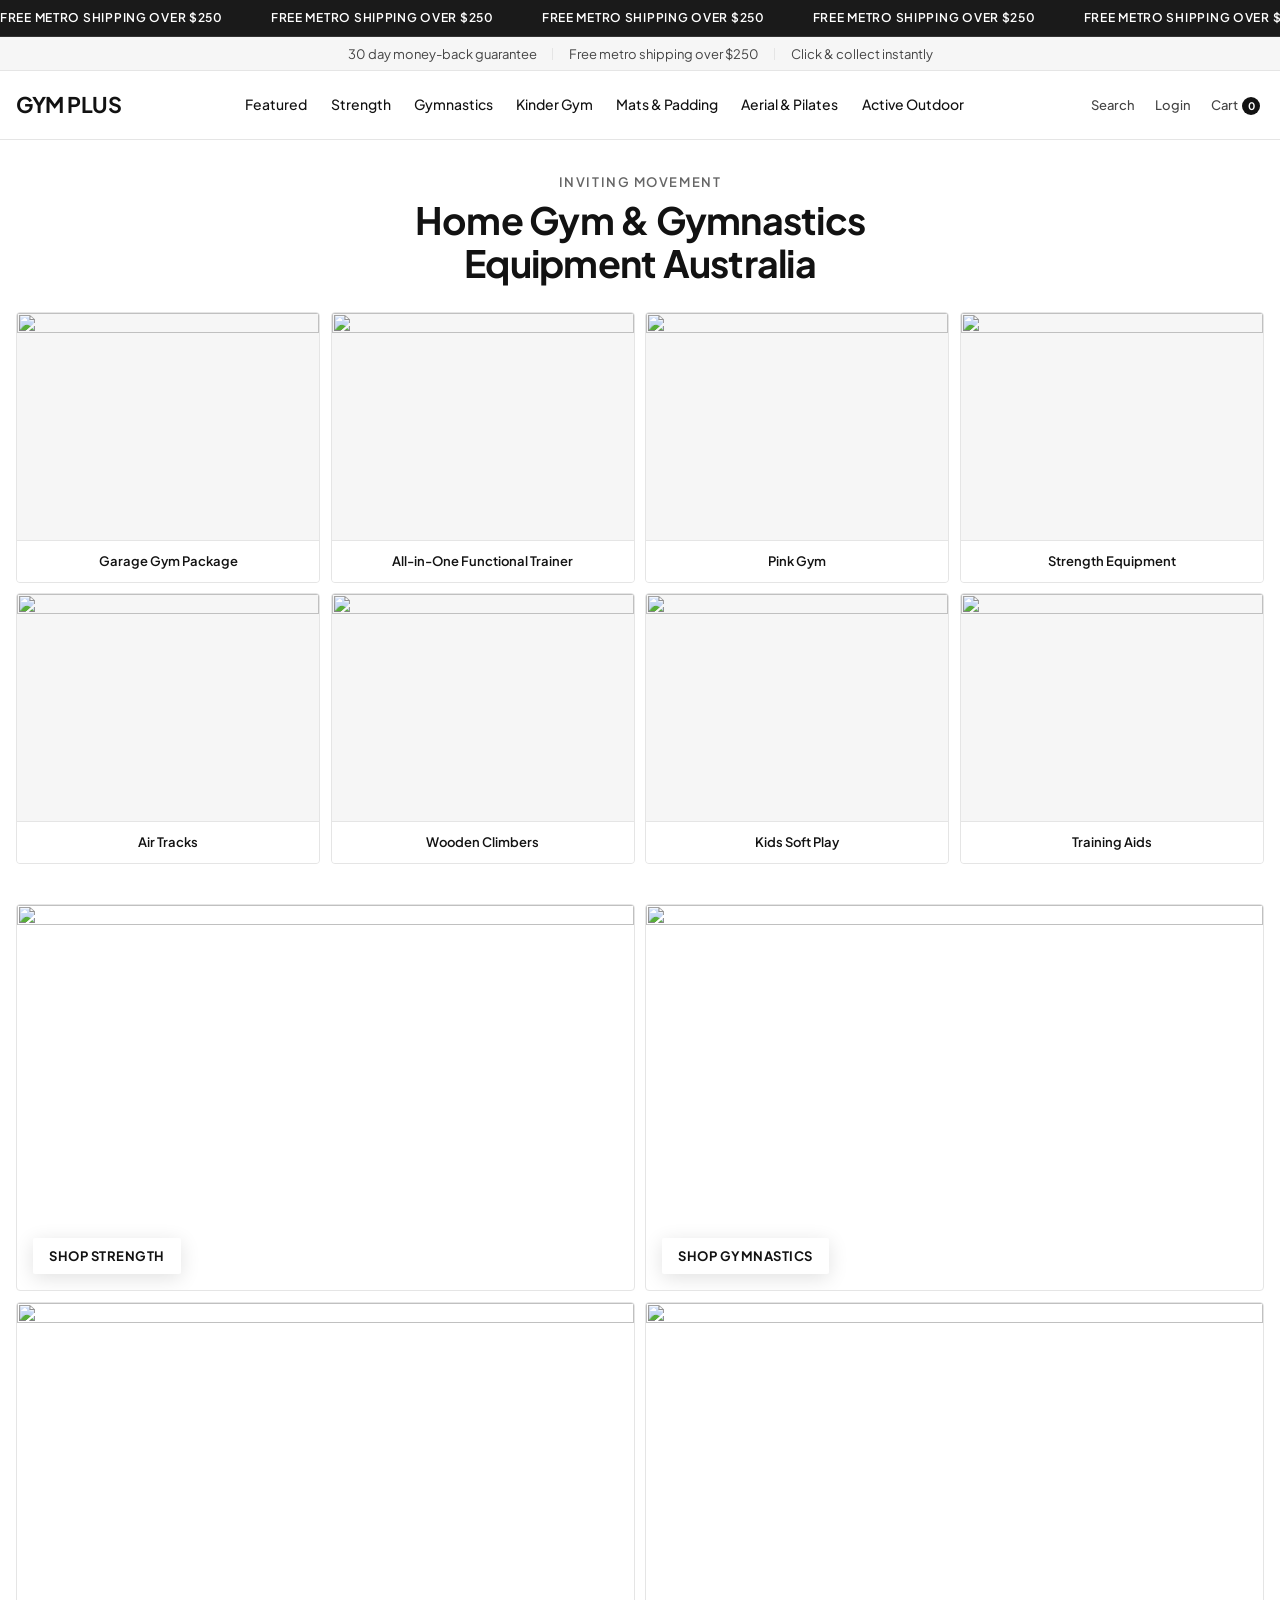
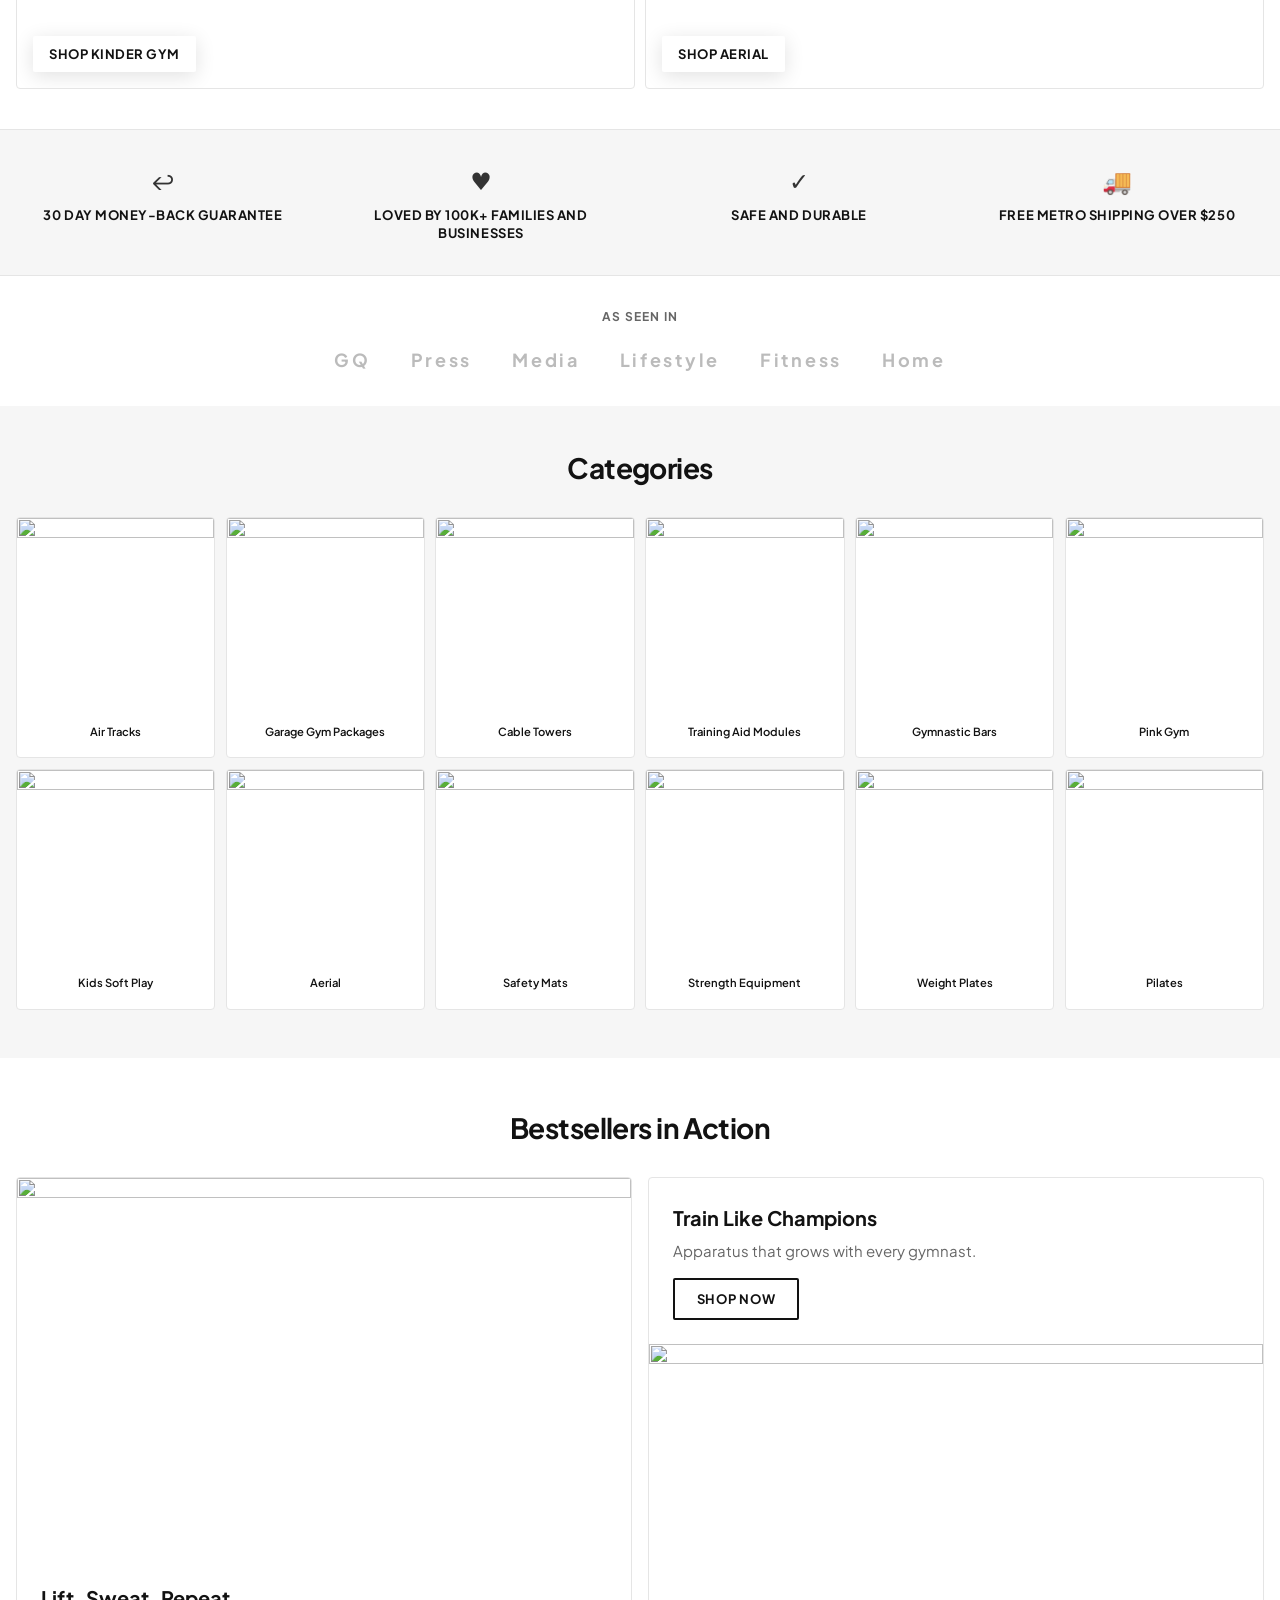
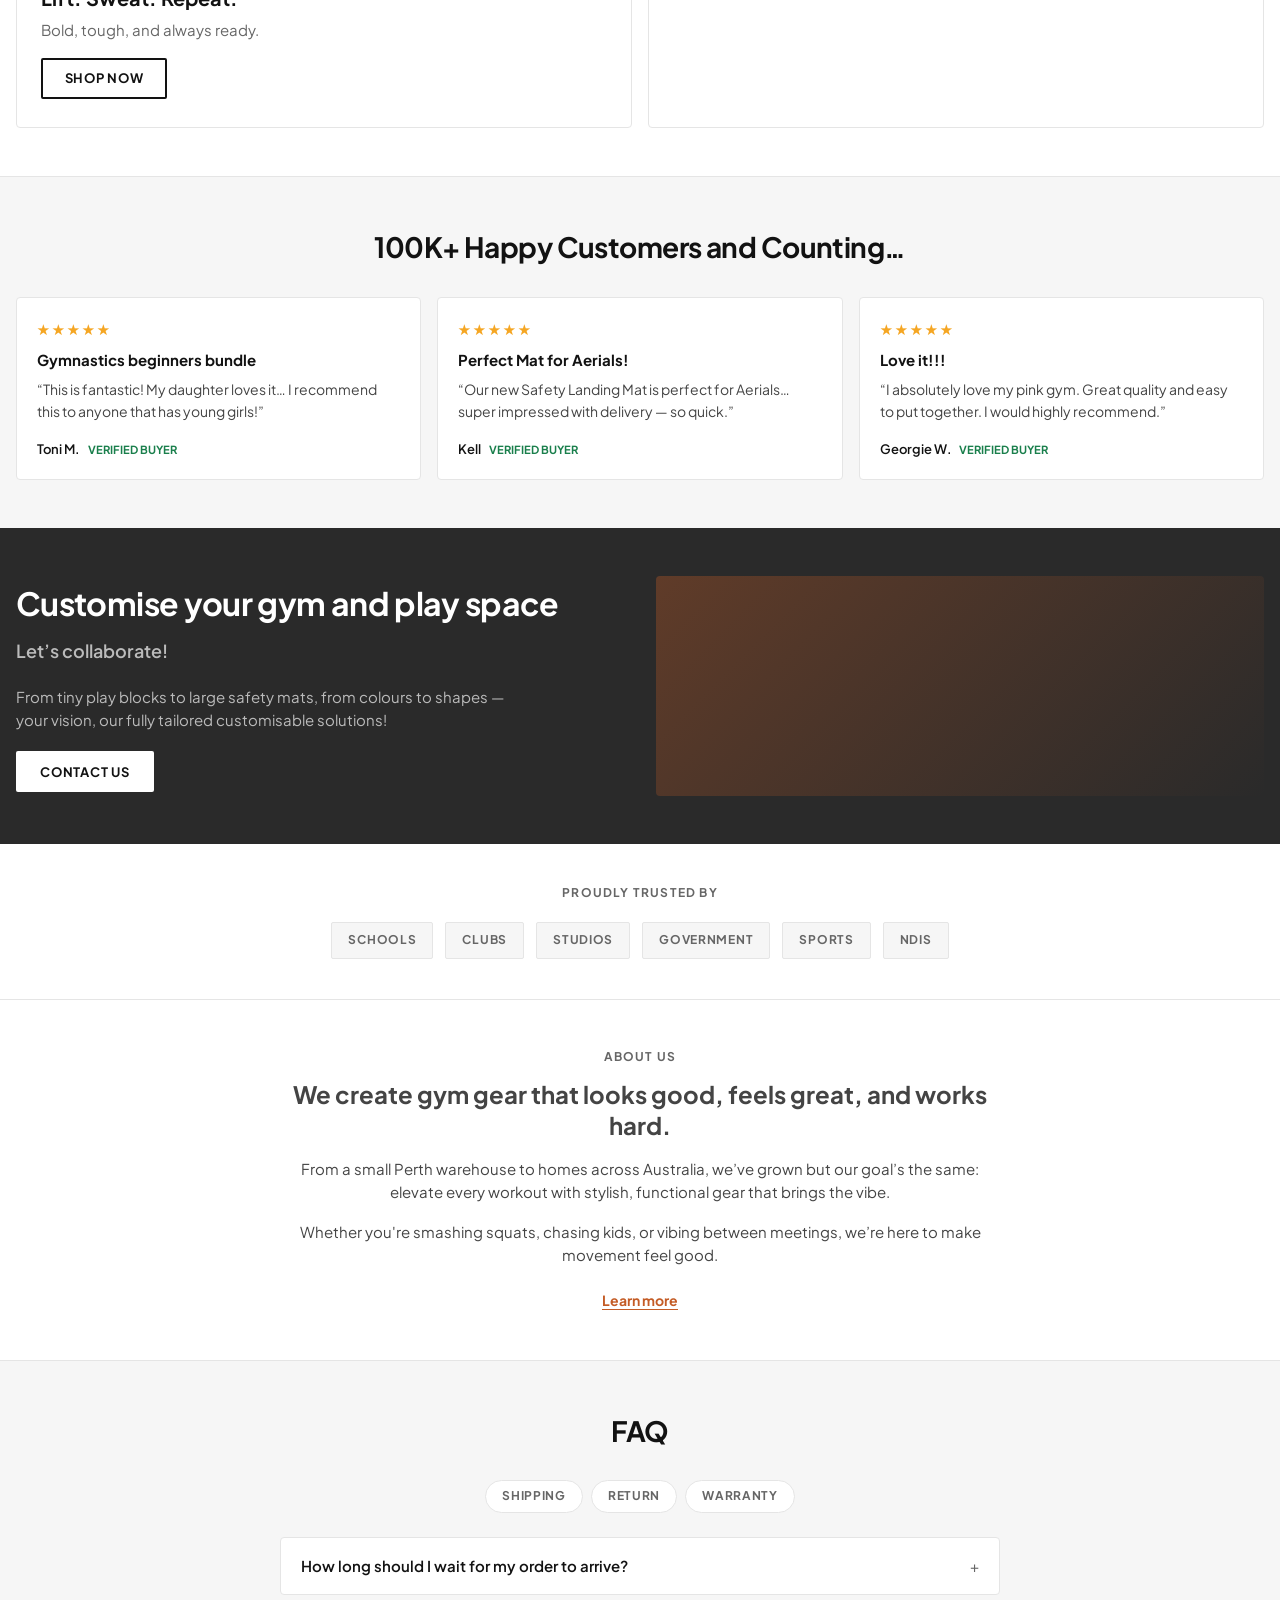
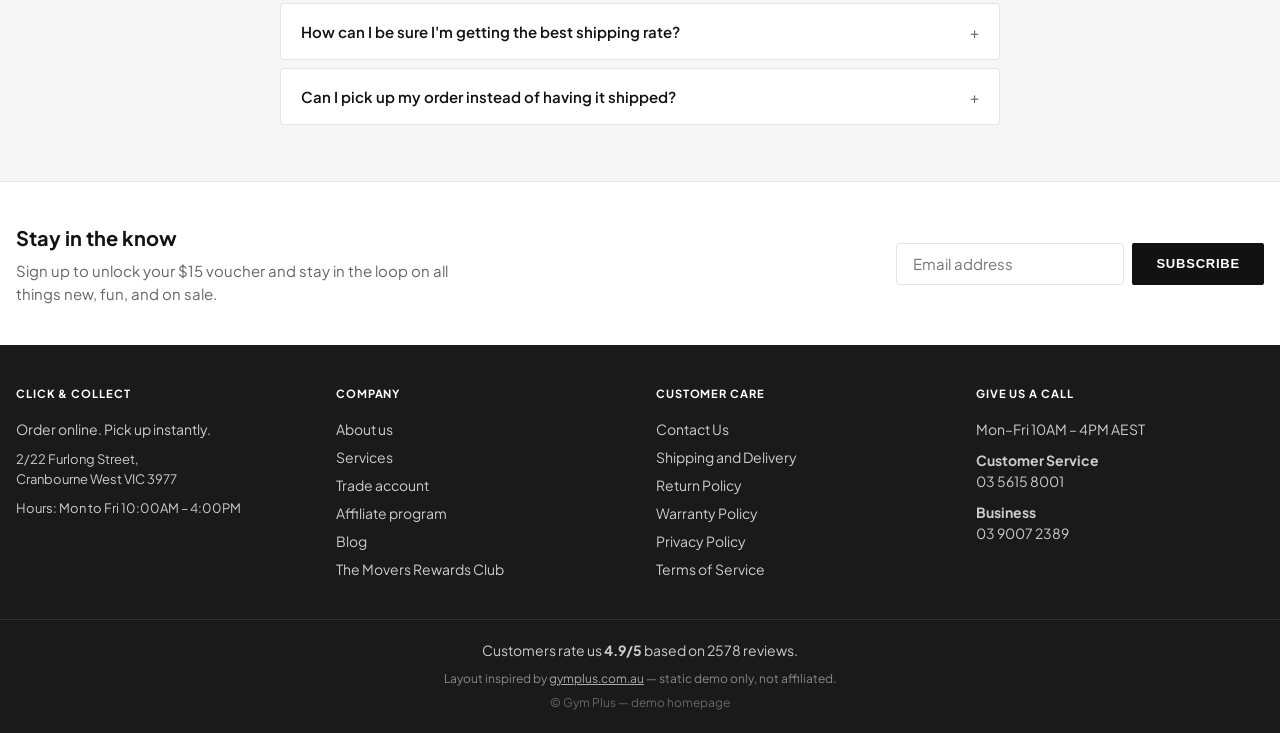
==== index.html @ 69092149 "..." ====
<!DOCTYPE html>
<html lang="en">

<head>
  <meta charset="UTF-8" />
  <meta name="viewport" content="width=device-width, initial-scale=1.0" />
  <title>Home Gym &amp; Gymnastics Equipment Australia | Gym Plus | Inviting Movement</title>
  <link rel="preconnect" href="https://fonts.googleapis.com" />
  <link rel="preconnect" href="https://fonts.gstatic.com" crossorigin />
  <link
    href="https://fonts.googleapis.com/css2?family=Plus+Jakarta+Sans:ital,wght@0,400;0,500;0,600;0,700;1,400&display=swap"
    rel="stylesheet" />
  <link rel="stylesheet" href="styles.css" />
</head>

<body>
  <div class="announcement" role="region" aria-label="Promotion">
    <div class="announcement-track">
      <span>Free metro shipping over $250</span>
      <span>Free metro shipping over $250</span>
      <span>Free metro shipping over $250</span>
      <span>Free metro shipping over $250</span>
      <span>Free metro shipping over $250</span>
      <span>Free metro shipping over $250</span>
      <span>Free metro shipping over $250</span>
      <span>Free metro shipping over $250</span>
    </div>
  </div>

  <div class="utility-bar">
    <div class="container utility-inner">
      <ul class="utility-list">
        <li>30 day money-back guarantee</li>
        <li>Free metro shipping over $250</li>
        <li>Click &amp; collect instantly</li>
      </ul>
    </div>
  </div>

  <header class="site-header">
    <div class="container header-row">
      <a class="logo" href="https://gymplus.com.au/?sca_ref=11239513.9hq5ANfe7b" target="_blank">GYM <span>PLUS</span></a>

      <input class="nav-cb" type="checkbox" id="nav-cb" />
      <nav class="main-nav" aria-label="Shop">
        <ul class="nav-root">
          <li class="has-mega">
            <a href="#featured">Featured</a>
            <div class="mega">
              <div class="mega-col">
                <p class="mega-title">Gym Plus</p>
                <a href="https://gymplus.com.au/?sca_ref=11239513.9hq5ANfe7b" target="_blank">New</a>
                <a href="https://gymplus.com.au/?sca_ref=11239513.9hq5ANfe7b" target="_blank">E-Gift Voucher</a>
                <a href="https://gymplus.com.au/?sca_ref=11239513.9hq5ANfe7b" target="_blank">Minor Flaws</a>
              </div>
              <div class="mega-col">
                <p class="mega-title">Best Sellers</p>
                <a href="https://gymplus.com.au/?sca_ref=11239513.9hq5ANfe7b" target="_blank">Best Selling Strength</a>
                <a href="https://gymplus.com.au/?sca_ref=11239513.9hq5ANfe7b" target="_blank">Best Selling Kinder Gym</a>
                <a href="https://gymplus.com.au/?sca_ref=11239513.9hq5ANfe7b" target="_blank">Best Selling Gymnastics</a>
              </div>
              <div class="mega-promo">
                <p>Designed to feel good.</p>
                <a href="#about">About us</a>
              </div>
            </div>
          </li>
          <li class="has-mega">
            <a href="#strength">Strength</a>
            <div class="mega mega-wide">
              <div class="mega-col">
                <p class="mega-title">Racks</p>
                <a href="https://gymplus.com.au/?sca_ref=11239513.9hq5ANfe7b" target="_blank">Power Racks</a>
                <a href="https://gymplus.com.au/?sca_ref=11239513.9hq5ANfe7b" target="_blank">Pink Gym</a>
                <a href="https://gymplus.com.au/?sca_ref=11239513.9hq5ANfe7b" target="_blank">Home Gym Packages</a>
              </div>
              <div class="mega-col">
                <p class="mega-title">Strength training</p>
                <a href="https://gymplus.com.au/?sca_ref=11239513.9hq5ANfe7b" target="_blank">Functional trainers</a>
                <a href="https://gymplus.com.au/?sca_ref=11239513.9hq5ANfe7b" target="_blank">Cable towers</a>
                <a href="https://gymplus.com.au/?sca_ref=11239513.9hq5ANfe7b" target="_blank">Benches</a>
              </div>
              <div class="mega-col">
                <p class="mega-title">Bars &amp; weights</p>
                <a href="https://gymplus.com.au/?sca_ref=11239513.9hq5ANfe7b" target="_blank">Barbells</a>
                <a href="https://gymplus.com.au/?sca_ref=11239513.9hq5ANfe7b" target="_blank">Plates</a>
                <a href="https://gymplus.com.au/?sca_ref=11239513.9hq5ANfe7b" target="_blank">Dumbbells</a>
              </div>
              <div class="mega-cta">
                <strong>Save</strong>
                <a href="https://gymplus.com.au/?sca_ref=11239513.9hq5ANfe7b" target="_blank">On Sale</a>
                <a href="https://gymplus.com.au/?sca_ref=11239513.9hq5ANfe7b" target="_blank">Home gym bundles</a>
              </div>
            </div>
          </li>
          <li class="has-mega">
            <a href="#gymnastics">Gymnastics</a>
            <div class="mega mega-wide">
              <div class="mega-col">
                <p class="mega-title">Apparatus</p>
                <a href="https://gymplus.com.au/?sca_ref=11239513.9hq5ANfe7b" target="_blank">Beams</a>
                <a href="https://gymplus.com.au/?sca_ref=11239513.9hq5ANfe7b" target="_blank">Training bars</a>
                <a href="https://gymplus.com.au/?sca_ref=11239513.9hq5ANfe7b" target="_blank">Rings</a>
              </div>
              <div class="mega-col">
                <p class="mega-title">Inflatable</p>
                <a href="https://gymplus.com.au/?sca_ref=11239513.9hq5ANfe7b" target="_blank">Air tracks</a>
                <a href="https://gymplus.com.au/?sca_ref=11239513.9hq5ANfe7b" target="_blank">Air modules</a>
              </div>
              <div class="mega-col">
                <p class="mega-title">By age</p>
                <a href="https://gymplus.com.au/?sca_ref=11239513.9hq5ANfe7b" target="_blank">3–6 years</a>
                <a href="https://gymplus.com.au/?sca_ref=11239513.9hq5ANfe7b" target="_blank">7–10 years</a>
                <a href="https://gymplus.com.au/?sca_ref=11239513.9hq5ANfe7b" target="_blank">11+ years</a>
              </div>
            </div>
          </li>
          <li><a href="#kinder">Kinder Gym</a></li>
          <li><a href="#mats">Mats &amp; Padding</a></li>
          <li><a href="#aerial">Aerial &amp; Pilates</a></li>
          <li><a href="#outdoor">Active Outdoor</a></li>
          <li class="nav-only-mobile"><a href="#contact">Contact Us</a></li>
        </ul>
      </nav>

      <div class="header-actions">
        <a class="header-link" href="https://gymplus.com.au/?sca_ref=11239513.9hq5ANfe7b" target="_blank" aria-label="Search">Search</a>
        <a class="header-link" href="https://gymplus.com.au/?sca_ref=11239513.9hq5ANfe7b" target="_blank" aria-label="Account">Login</a>
        <a class="header-link cart-link" href="https://gymplus.com.au/?sca_ref=11239513.9hq5ANfe7b" target="_blank" aria-label="Cart, 0 items">
          Cart <span class="cart-count">0</span>
        </a>
      </div>

      <label class="nav-toggle" for="nav-cb" aria-label="Menu"><span></span><span></span><span></span></label>
    </div>
  </header>

  <main>
    <section class="hero-shop" id="featured">
      <div class="container">
        <p class="tagline">Inviting movement</p>
        <h1 class="hero-title">Home Gym &amp; Gymnastics Equipment Australia</h1>
        <div class="hero-products">
          <a class="product-tile" href="https://gymplus.com.au/?sca_ref=11239513.9hq5ANfe7b" target="_blank">
            <img src="https://images.unsplash.com/photo-1534438327276-14e5300c3a48?w=640&q=80" alt="" width="320"
              height="240" loading="eager" />
            <span>Garage Gym Package</span>
          </a>
          <a class="product-tile" href="https://gymplus.com.au/?sca_ref=11239513.9hq5ANfe7b" target="_blank">
            <img src="https://images.unsplash.com/photo-1583454110551-21f2fa2afe61?w=640&q=80" alt="" width="320"
              height="240" />
            <span>All-in-One Functional Trainer</span>
          </a>
          <a class="product-tile" href="https://gymplus.com.au/?sca_ref=11239513.9hq5ANfe7b" target="_blank">
            <img src="https://images.unsplash.com/photo-1517836357463-d25dfeac3438?w=640&q=80" alt="" width="320"
              height="240" />
            <span>Pink Gym</span>
          </a>
          <a class="product-tile" href="https://gymplus.com.au/?sca_ref=11239513.9hq5ANfe7b" target="_blank">
            <img src="https://images.unsplash.com/photo-1571019613454-1cb2f99b2d8b?w=640&q=80" alt="" width="320"
              height="240" />
            <span>Strength Equipment</span>
          </a>
          <a class="product-tile" href="https://gymplus.com.au/?sca_ref=11239513.9hq5ANfe7b" target="_blank">
            <img src="https://images.unsplash.com/photo-1599058917765-a780eda07a3e?w=640&q=80" alt="" width="320"
              height="240" />
            <span>Air Tracks</span>
          </a>
          <a class="product-tile" href="https://gymplus.com.au/?sca_ref=11239513.9hq5ANfe7b" target="_blank">
            <img src="https://images.unsplash.com/photo-1544367567-0f2fcb009e0b?w=640&q=80" alt="" width="320"
              height="240" />
            <span>Wooden Climbers</span>
          </a>
          <a class="product-tile" href="https://gymplus.com.au/?sca_ref=11239513.9hq5ANfe7b" target="_blank">
            <img src="https://images.unsplash.com/photo-1503454537195-1dcabb73ffb9?w=640&q=80" alt="" width="320"
              height="240" />
            <span>Kids Soft Play</span>
          </a>
          <a class="product-tile" href="https://gymplus.com.au/?sca_ref=11239513.9hq5ANfe7b" target="_blank">
            <img src="https://images.unsplash.com/photo-1518611012118-696072aa579a?w=640&q=80" alt="" width="320"
              height="240" />
            <span>Training Aids</span>
          </a>
        </div>
      </div>
    </section>

    <section class="shop-banners" id="strength">
      <div class="container shop-banners-grid">
        <a class="shop-banner" href="https://gymplus.com.au/?sca_ref=11239513.9hq5ANfe7b" target="_blank">
          <img src="https://images.unsplash.com/photo-1571019614242-c5c5dee9f50b?w=900&q=80" alt="" width="450"
            height="280" />
          <span>Shop strength</span>
        </a>
        <a class="shop-banner" href="https://gymplus.com.au/?sca_ref=11239513.9hq5ANfe7b" target="_blank" id="gymnastics">
          <img src="https://images.unsplash.com/photo-1541534741688-6078c6bfb5c5?w=900&q=80" alt="" width="450"
            height="280" />
          <span>Shop gymnastics</span>
        </a>
        <a class="shop-banner" href="https://gymplus.com.au/?sca_ref=11239513.9hq5ANfe7b" target="_blank" id="kinder">
          <img src="https://images.unsplash.com/photo-1554342872-034a06541bad?w=900&q=80" alt="" width="450"
            height="280" />
          <span>Shop Kinder Gym</span>
        </a>
        <a class="shop-banner" href="https://gymplus.com.au/?sca_ref=11239513.9hq5ANfe7b" target="_blank" id="aerial">
          <img src="https://images.unsplash.com/photo-1518611012118-696072aa579a?w=900&q=80" alt="" width="450"
            height="280" />
          <span>Shop aerial</span>
        </a>
      </div>
    </section>

    <section class="trust-icons">
      <div class="container trust-grid">
        <div class="trust-item">
          <span class="trust-ico" aria-hidden="true">↩</span>
          <h3>30 Day money-back guarantee</h3>
        </div>
        <div class="trust-item">
          <span class="trust-ico" aria-hidden="true">♥</span>
          <h3>Loved by 100K+ families and businesses</h3>
        </div>
        <div class="trust-item">
          <span class="trust-ico" aria-hidden="true">✓</span>
          <h3>Safe and durable</h3>
        </div>
        <div class="trust-item">
          <span class="trust-ico" aria-hidden="true">🚚</span>
          <h3>Free metro shipping over $250</h3>
        </div>
      </div>
    </section>

    <section class="press-strip" aria-label="As seen in">
      <div class="container">
        <h2 class="section-label">As seen in</h2>
        <div class="press-logos">
          <span>GQ</span>
          <span>Press</span>
          <span>Media</span>
          <span>Lifestyle</span>
          <span>Fitness</span>
          <span>Home</span>
        </div>
      </div>
    </section>

    <section class="categories" id="mats">
      <div class="container">
        <h2 class="section-heading">Categories</h2>
        <div class="cat-grid">
          <a class="cat-card" href="https://gymplus.com.au/?sca_ref=11239513.9hq5ANfe7b" target="_blank"><img
              src="https://images.unsplash.com/photo-1599058917765-a780eda07a3e?w=500&q=80" alt="" /><span>Air
              Tracks</span></a>
          <a class="cat-card" href="https://gymplus.com.au/?sca_ref=11239513.9hq5ANfe7b" target="_blank"><img
              src="https://images.unsplash.com/photo-1534438327276-14e5300c3a48?w=500&q=80" alt="" /><span>Garage Gym
              Packages</span></a>
          <a class="cat-card" href="https://gymplus.com.au/?sca_ref=11239513.9hq5ANfe7b" target="_blank"><img
              src="https://images.unsplash.com/photo-1583454110551-21f2fa2afe61?w=500&q=80" alt="" /><span>Cable
              Towers</span></a>
          <a class="cat-card" href="https://gymplus.com.au/?sca_ref=11239513.9hq5ANfe7b" target="_blank"><img
              src="https://images.unsplash.com/photo-1503454537195-1dcabb73ffb9?w=500&q=80" alt="" /><span>Training Aid
              Modules</span></a>
          <a class="cat-card" href="https://gymplus.com.au/?sca_ref=11239513.9hq5ANfe7b" target="_blank"><img src="https://images.unsplash.com/photo-1541534741688-6078c6bfb5c5?w=500&q=80"
              alt="" /><span>Gymnastic Bars</span></a>
          <a class="cat-card" href="https://gymplus.com.au/?sca_ref=11239513.9hq5ANfe7b" target="_blank"><img
              src="https://images.unsplash.com/photo-1517836357463-d25dfeac3438?w=500&q=80" alt="" /><span>Pink
              Gym</span></a>
          <a class="cat-card" href="https://gymplus.com.au/?sca_ref=11239513.9hq5ANfe7b" target="_blank"><img src="https://images.unsplash.com/photo-1544367567-0f2fcb009e0b?w=500&q=80"
              alt="" /><span>Kids Soft Play</span></a>
          <a class="cat-card" href="https://gymplus.com.au/?sca_ref=11239513.9hq5ANfe7b" target="_blank"><img
              src="https://images.unsplash.com/photo-1518611012118-696072aa579a?w=500&q=80"
              alt="" /><span>Aerial</span></a>
          <a class="cat-card" href="https://gymplus.com.au/?sca_ref=11239513.9hq5ANfe7b" target="_blank"><img
              src="https://images.unsplash.com/photo-1571019613454-1cb2f99b2d8b?w=500&q=80" alt="" /><span>Safety
              Mats</span></a>
          <a class="cat-card" href="https://gymplus.com.au/?sca_ref=11239513.9hq5ANfe7b" target="_blank"><img
              src="https://images.unsplash.com/photo-1571019614242-c5c5dee9f50b?w=500&q=80" alt="" /><span>Strength
              Equipment</span></a>
          <a class="cat-card" href="https://gymplus.com.au/?sca_ref=11239513.9hq5ANfe7b" target="_blank"><img
              src="https://images.unsplash.com/photo-1517963879433-6ad2b056d712?w=500&q=80" alt="" /><span>Weight
              Plates</span></a>
          <a class="cat-card" href="https://gymplus.com.au/?sca_ref=11239513.9hq5ANfe7b" target="_blank"><img
              src="https://images.unsplash.com/photo-1518611012118-696072aa579a?w=500&q=80"
              alt="" /><span>Pilates</span></a>
        </div>
      </div>
    </section>

    <section class="bestsellers">
      <div class="container">
        <h2 class="section-heading">Bestsellers in Action</h2>
        <div class="best-two">
          <article class="best-card">
            <div class="best-media">
              <img src="https://images.unsplash.com/photo-1571019614242-c5c5dee9f50b?w=960&q=80" alt="" width="640"
                height="400" />
            </div>
            <div class="best-copy">
              <h3>Lift. Sweat. Repeat.</h3>
              <p>Bold, tough, and always ready.</p>
              <a class="btn-outline" href="https://gymplus.com.au/?sca_ref=11239513.9hq5ANfe7b" target="_blank">Shop now</a>
            </div>
          </article>
          <article class="best-card best-card-alt">
            <div class="best-media">
              <img src="https://images.unsplash.com/photo-1541534741688-6078c6bfb5c5?w=960&q=80" alt="" width="640"
                height="400" />
            </div>
            <div class="best-copy">
              <h3>Train Like Champions</h3>
              <p>Apparatus that grows with every gymnast.</p>
              <a class="btn-outline" href="https://gymplus.com.au/?sca_ref=11239513.9hq5ANfe7b" target="_blank">Shop now</a>
            </div>
          </article>
        </div>
      </div>
    </section>

    <section class="reviews">
      <div class="container">
        <h2 class="section-heading">100K+ Happy Customers and Counting…</h2>
        <div class="review-grid">
          <blockquote class="review-card">
            <p class="stars" aria-label="5 stars">★★★★★</p>
            <p class="review-title">Gymnastics beginners bundle</p>
            <p class="review-text">
              “This is fantastic! My daughter loves it… I recommend this to anyone that has young girls!”
            </p>
            <footer><cite>Toni M.</cite> <span class="verified">Verified Buyer</span></footer>
          </blockquote>
          <blockquote class="review-card">
            <p class="stars" aria-label="5 stars">★★★★★</p>
            <p class="review-title">Perfect Mat for Aerials!</p>
            <p class="review-text">
              “Our new Safety Landing Mat is perfect for Aerials… super impressed with delivery — so quick.”
            </p>
            <footer><cite>Kell</cite> <span class="verified">Verified Buyer</span></footer>
          </blockquote>
          <blockquote class="review-card">
            <p class="stars" aria-label="5 stars">★★★★★</p>
            <p class="review-title">Love it!!!</p>
            <p class="review-text">
              “I absolutely love my pink gym. Great quality and easy to put together. I would highly recommend.”
            </p>
            <footer><cite>Georgie W.</cite> <span class="verified">Verified Buyer</span></footer>
          </blockquote>
        </div>
      </div>
    </section>

    <section class="cta-custom" id="outdoor">
      <div class="container cta-custom-inner">
        <div class="cta-custom-text">
          <h2>Customise your gym and play space</h2>
          <p class="cta-lead">Let’s collaborate!</p>
          <p>
            From tiny play blocks to large safety mats, from colours to shapes — your vision, our fully
            tailored customisable solutions!
          </p>
          <a class="btn-solid" href="#contact">Contact us</a>
        </div>
        <div class="cta-custom-visual" aria-hidden="true"></div>
      </div>
    </section>

    <section class="trusted-by">
      <div class="container">
        <h2 class="section-label">Proudly trusted by</h2>
        <div class="trust-partners">
          <span>Schools</span>
          <span>Clubs</span>
          <span>Studios</span>
          <span>Government</span>
          <span>Sports</span>
          <span>NDIS</span>
        </div>
      </div>
    </section>

    <section class="about-block" id="about">
      <div class="container about-inner">
        <div class="about-copy">
          <h2>About us</h2>
          <p class="about-lead">We create gym gear that looks good, feels great, and works hard.</p>
          <p>
            From a small Perth warehouse to homes across Australia, we’ve grown but our goal’s the same:
            elevate every workout with stylish, functional gear that brings the vibe.
          </p>
          <p>
            Whether you're smashing squats, chasing kids, or vibing between meetings, we’re here to make
            movement feel good.
          </p>
          <a class="link-arrow" href="https://gymplus.com.au/?sca_ref=11239513.9hq5ANfe7b" target="_blank">Learn more</a>
        </div>
      </div>
    </section>

    <section class="faq-block" id="contact">
      <div class="container">
        <h2 class="section-heading">FAQ</h2>
        <div class="faq-tabs" role="tablist" aria-label="FAQ categories">
          <span class="faq-tab">Shipping</span>
          <span class="faq-tab">Return</span>
          <span class="faq-tab">Warranty</span>
        </div>
        <div class="faq-list">
          <details class="faq-item">
            <summary>How long should I wait for my order to arrive?</summary>
            <p>
              Delivery times depend on your location and product size. Enter your postcode on the product
              page for an estimate — final charges are shown clearly at checkout.
            </p>
          </details>
          <details class="faq-item">
            <summary>How can I be sure I'm getting the best shipping rate?</summary>
            <p>
              Enjoy <strong>free metro shipping on orders over $250</strong> where advertised. We work to
              secure competitive freight on bulky equipment.
            </p>
          </details>
          <details class="faq-item">
            <summary>Can I pick up my order instead of having it shipped?</summary>
            <p>
              Yes — select local pickup at checkout when available. You’ll be notified when your order is
              ready to collect.
            </p>
          </details>
        </div>
      </div>
    </section>

    <section class="newsletter">
      <div class="container newsletter-inner">
        <div>
          <h2>Stay in the know</h2>
          <p>Sign up to unlock your $15 voucher and stay in the loop on all things new, fun, and on sale.</p>
        </div>
        <form class="newsletter-form" action="https://gymplus.com.au/?sca_ref=11239513.9hq5ANfe7b" method="get">
          <label class="sr-only" for="email-news">Email</label>
          <input id="email-news" type="email" name="email" placeholder="Email address" required />
          <button type="submit" class="btn-solid">Subscribe</button>
        </form>
      </div>
    </section>
  </main>

  <footer class="site-footer">
    <div class="container footer-grid">
      <div class="footer-col">
        <h3>Click &amp; Collect</h3>
        <p>Order online. Pick up instantly.</p>
        <p class="footer-address">
          2/22 Furlong Street,<br />
          Cranbourne West VIC 3977
        </p>
        <p class="footer-hours">Hours: Mon to Fri 10:00AM – 4:00PM</p>
      </div>
      <div class="footer-col">
        <h3>Company</h3>
        <ul>
          <li><a href="https://gymplus.com.au/?sca_ref=11239513.9hq5ANfe7b" target="_blank">About us</a></li>
          <li><a href="https://gymplus.com.au/?sca_ref=11239513.9hq5ANfe7b" target="_blank">Services</a></li>
          <li><a href="https://gymplus.com.au/?sca_ref=11239513.9hq5ANfe7b" target="_blank">Trade account</a></li>
          <li><a href="https://gymplus.com.au/?sca_ref=11239513.9hq5ANfe7b" target="_blank">Affiliate program</a></li>
          <li><a href="https://gymplus.com.au/?sca_ref=11239513.9hq5ANfe7b" target="_blank">Blog</a></li>
          <li><a href="https://gymplus.com.au/?sca_ref=11239513.9hq5ANfe7b" target="_blank">The Movers Rewards Club</a></li>
        </ul>
      </div>
      <div class="footer-col">
        <h3>Customer care</h3>
        <ul>
          <li><a href="https://gymplus.com.au/?sca_ref=11239513.9hq5ANfe7b" target="_blank">Contact Us</a></li>
          <li><a href="https://gymplus.com.au/?sca_ref=11239513.9hq5ANfe7b" target="_blank">Shipping and Delivery</a></li>
          <li><a href="https://gymplus.com.au/?sca_ref=11239513.9hq5ANfe7b" target="_blank">Return Policy</a></li>
          <li><a href="https://gymplus.com.au/?sca_ref=11239513.9hq5ANfe7b" target="_blank">Warranty Policy</a></li>
          <li><a href="https://gymplus.com.au/?sca_ref=11239513.9hq5ANfe7b" target="_blank">Privacy Policy</a></li>
          <li><a href="https://gymplus.com.au/?sca_ref=11239513.9hq5ANfe7b" target="_blank">Terms of Service</a></li>
        </ul>
      </div>
      <div class="footer-col footer-contact">
        <h3>Give us a call</h3>
        <p>Mon–Fri 10AM – 4PM AEST</p>
        <p><strong>Customer Service</strong><br />03 5615 8001</p>
        <p><strong>Business</strong><br />03 9007 2389</p>
      </div>
    </div>
    <div class="footer-bottom">
      <div class="container footer-bottom-inner">
        <p class="reviews-badge">Customers rate us <strong>4.9/5</strong> based on 2578 reviews.</p>
        <p class="legal">
          Layout inspired by <a href="https://gymplus.com.au/" rel="noopener noreferrer">gymplus.com.au</a> —
          static demo only, not affiliated.
        </p>
        <p class="copy">© Gym Plus — demo homepage</p>
      </div>
    </div>
  </footer>
</body>

</html>
---- styles.css ----
/* Gym Plus–style storefront (inspired by gymplus.com.au) — HTML/CSS only */

:root {
  --bg: #ffffff;
  --bg-soft: #f6f6f6;
  --bg-muted: #ececec;
  --text: #121212;
  --text-soft: #444;
  --muted: #666;
  --border: #e5e5e5;
  --accent: #c45c26;
  --accent-dark: #9a4218;
  --announce-bg: #1a1a1a;
  --announce-text: #fff;
  --radius: 4px;
  --font: "Plus Jakarta Sans", system-ui, sans-serif;
  --container: 1320px;
  --header-h: 4.25rem;
}

*,
*::before,
*::after {
  box-sizing: border-box;
}

html {
  scroll-behavior: smooth;
}

body {
  margin: 0;
  font-family: var(--font);
  font-size: 15px;
  line-height: 1.55;
  color: var(--text);
  background: var(--bg);
  -webkit-font-smoothing: antialiased;
}

img {
  max-width: 100%;
  height: auto;
  display: block;
}

a {
  color: inherit;
  text-decoration: none;
}

ul {
  margin: 0;
  padding: 0;
  list-style: none;
}

h1,
h2,
h3,
p {
  margin: 0;
}

.container {
  width: min(100% - 2rem, var(--container));
  margin-inline: auto;
}

.sr-only {
  position: absolute;
  width: 1px;
  height: 1px;
  padding: 0;
  margin: -1px;
  overflow: hidden;
  clip: rect(0, 0, 0, 0);
  white-space: nowrap;
  border: 0;
}

/* —— Announcement marquee —— */

.announcement {
  background: var(--announce-bg);
  color: var(--announce-text);
  font-size: 0.75rem;
  font-weight: 600;
  letter-spacing: 0.06em;
  text-transform: uppercase;
  overflow: hidden;
  border-bottom: 1px solid #333;
}

.announcement-track {
  display: flex;
  gap: 3rem;
  width: max-content;
  padding: 0.55rem 0;
  animation: marquee 22s linear infinite;
}

@keyframes marquee {
  0% {
    transform: translateX(0);
  }
  100% {
    transform: translateX(-50%);
  }
}

.announcement-track span {
  flex-shrink: 0;
}

/* —— Utility bar —— */

.utility-bar {
  background: var(--bg-soft);
  border-bottom: 1px solid var(--border);
  font-size: 0.8125rem;
}

.utility-inner {
  padding: 0.4rem 0;
}

.utility-list {
  display: flex;
  flex-wrap: wrap;
  justify-content: center;
  gap: 0.75rem 2rem;
  color: var(--text-soft);
}

.utility-list li {
  position: relative;
}

.utility-list li:not(:last-child)::after {
  content: "";
  position: absolute;
  right: -1rem;
  top: 50%;
  transform: translateY(-50%);
  width: 1px;
  height: 0.75rem;
  background: var(--border);
}

@media (max-width: 640px) {
  .utility-list li:not(:last-child)::after {
    display: none;
  }
}

/* —— Header —— */

.site-header {
  position: sticky;
  top: 0;
  z-index: 100;
  background: rgba(255, 255, 255, 0.97);
  backdrop-filter: blur(10px);
  border-bottom: 1px solid var(--border);
}

.header-row {
  display: flex;
  align-items: center;
  gap: 1rem;
  min-height: var(--header-h);
}

.logo {
  font-size: 1.35rem;
  font-weight: 700;
  letter-spacing: -0.02em;
  color: var(--text);
  flex-shrink: 0;
}

.logo span {
  font-weight: 700;
}

.nav-cb {
  position: absolute;
  width: 1px;
  height: 1px;
  margin: -1px;
  padding: 0;
  overflow: hidden;
  clip: rect(0, 0, 0, 0);
  border: 0;
}

.main-nav {
  flex: 1;
  display: flex;
  justify-content: center;
}

.nav-root {
  display: flex;
  align-items: center;
  gap: 0.15rem;
}

.nav-root > li > a {
  display: block;
  padding: 0.6rem 0.65rem;
  font-size: 0.875rem;
  font-weight: 500;
  color: var(--text);
  border-radius: var(--radius);
}

.nav-root > li > a:hover {
  background: var(--bg-soft);
}

.has-mega {
  position: static;
}

.mega {
  display: none;
  position: absolute;
  left: 0;
  right: 0;
  top: 100%;
  margin-top: 0;
  padding: 1.5rem max(1rem, calc((100vw - var(--container)) / 2 + 1rem));
  background: #fff;
  border-bottom: 1px solid var(--border);
  box-shadow: 0 12px 40px rgba(0, 0, 0, 0.08);
  grid-template-columns: repeat(3, 1fr) minmax(180px, 220px);
  gap: 2rem;
  z-index: 90;
}

.mega-wide {
  grid-template-columns: repeat(4, 1fr) 160px;
}

@media (hover: hover) and (min-width: 769px) {
  .has-mega:hover .mega {
    display: grid;
  }
}

.mega-title {
  font-size: 0.7rem;
  font-weight: 700;
  text-transform: uppercase;
  letter-spacing: 0.08em;
  color: var(--muted);
  margin: 0 0 0.5rem;
}

.mega-col a {
  display: block;
  padding: 0.35rem 0;
  font-size: 0.875rem;
  color: var(--text-soft);
}

.mega-col a:hover {
  color: var(--accent);
}

.mega-promo,
.mega-cta {
  background: var(--bg-soft);
  padding: 1rem;
  border-radius: var(--radius);
  align-self: start;
}

.mega-promo p {
  font-weight: 600;
  margin-bottom: 0.5rem;
}

.mega-promo a {
  font-size: 0.875rem;
  font-weight: 600;
  color: var(--accent);
  text-decoration: underline;
  text-underline-offset: 3px;
}

.mega-cta strong {
  display: block;
  font-size: 0.7rem;
  text-transform: uppercase;
  letter-spacing: 0.06em;
  color: var(--accent);
  margin-bottom: 0.5rem;
}

.mega-cta a {
  display: block;
  font-size: 0.875rem;
  padding: 0.25rem 0;
  color: var(--text-soft);
}

.header-actions {
  display: flex;
  align-items: center;
  gap: 0.75rem;
  flex-shrink: 0;
}

.header-link {
  font-size: 0.8125rem;
  font-weight: 500;
  color: var(--text-soft);
  padding: 0.35rem 0.25rem;
}

.header-link:hover {
  color: var(--text);
}

.cart-count {
  display: inline-flex;
  align-items: center;
  justify-content: center;
  min-width: 1.1rem;
  height: 1.1rem;
  padding: 0 4px;
  margin-left: 2px;
  font-size: 0.65rem;
  font-weight: 700;
  background: var(--text);
  color: #fff;
  border-radius: 999px;
}

.nav-toggle {
  display: none;
  flex-direction: column;
  justify-content: center;
  gap: 5px;
  width: 2.5rem;
  height: 2.5rem;
  border: 1px solid var(--border);
  border-radius: var(--radius);
  background: #fff;
  cursor: pointer;
}

.nav-toggle span {
  display: block;
  width: 1.1rem;
  height: 2px;
  margin-inline: auto;
  background: var(--text);
}

.nav-only-mobile {
  display: none;
}

/* —— Hero shop —— */

.hero-shop {
  padding: 2rem 0 2.5rem;
  background: var(--bg);
}

.tagline {
  text-align: center;
  font-size: 0.8125rem;
  font-weight: 600;
  text-transform: uppercase;
  letter-spacing: 0.12em;
  color: var(--muted);
  margin-bottom: 0.35rem;
}

.hero-title {
  text-align: center;
  font-size: clamp(1.5rem, 3.5vw, 2.35rem);
  font-weight: 700;
  letter-spacing: -0.02em;
  max-width: 20ch;
  margin: 0 auto 1.75rem;
  line-height: 1.15;
}

.hero-products {
  display: grid;
  grid-template-columns: repeat(4, 1fr);
  gap: 0.65rem;
}

.product-tile {
  position: relative;
  border-radius: var(--radius);
  overflow: hidden;
  border: 1px solid var(--border);
  background: var(--bg-soft);
}

.product-tile img {
  aspect-ratio: 4/3;
  width: 100%;
  object-fit: cover;
  transition: transform 0.35s ease;
}

.product-tile:hover img {
  transform: scale(1.04);
}

.product-tile span {
  display: block;
  padding: 0.65rem 0.75rem;
  font-size: 0.8125rem;
  font-weight: 600;
  text-align: center;
  background: #fff;
  border-top: 1px solid var(--border);
}

/* —— Shop banners —— */

.shop-banners {
  padding: 0 0 2.5rem;
}

.shop-banners-grid {
  display: grid;
  grid-template-columns: repeat(2, 1fr);
  gap: 0.65rem;
}

.shop-banner {
  position: relative;
  border-radius: var(--radius);
  overflow: hidden;
  border: 1px solid var(--border);
}

.shop-banner img {
  aspect-ratio: 16/10;
  width: 100%;
  object-fit: cover;
  transition: transform 0.4s ease;
}

.shop-banner:hover img {
  transform: scale(1.03);
}

.shop-banner span {
  position: absolute;
  left: 1rem;
  bottom: 1rem;
  padding: 0.5rem 1rem;
  background: #fff;
  font-size: 0.8125rem;
  font-weight: 700;
  text-transform: uppercase;
  letter-spacing: 0.04em;
  border-radius: 2px;
  box-shadow: 0 4px 20px rgba(0, 0, 0, 0.12);
}

/* —— Trust icons —— */

.trust-icons {
  padding: 2rem 0;
  border-top: 1px solid var(--border);
  border-bottom: 1px solid var(--border);
  background: var(--bg-soft);
}

.trust-grid {
  display: grid;
  grid-template-columns: repeat(4, 1fr);
  gap: 1.5rem;
}

.trust-item {
  text-align: center;
  padding: 0 0.5rem;
}

.trust-ico {
  display: block;
  font-size: 1.5rem;
  margin-bottom: 0.5rem;
  opacity: 0.85;
}

.trust-item h3 {
  font-size: 0.8125rem;
  font-weight: 700;
  text-transform: uppercase;
  letter-spacing: 0.04em;
  line-height: 1.35;
}

/* —— Press —— */

.press-strip {
  padding: 2rem 0;
}

.section-label {
  text-align: center;
  font-size: 0.75rem;
  font-weight: 700;
  text-transform: uppercase;
  letter-spacing: 0.1em;
  color: var(--muted);
  margin-bottom: 1.25rem;
}

.press-logos {
  display: flex;
  flex-wrap: wrap;
  justify-content: center;
  align-items: center;
  gap: 1rem 2.5rem;
}

.press-logos span {
  font-size: 1.125rem;
  font-weight: 700;
  color: #bbb;
  letter-spacing: 0.15em;
}

/* —— Categories —— */

.categories {
  padding: 2.5rem 0 3rem;
  background: var(--bg-soft);
}

.section-heading {
  text-align: center;
  font-size: clamp(1.25rem, 2.5vw, 1.75rem);
  font-weight: 700;
  margin-bottom: 1.75rem;
  letter-spacing: -0.02em;
}

.cat-grid {
  display: grid;
  grid-template-columns: repeat(6, 1fr);
  gap: 0.65rem;
}

.cat-card {
  display: block;
  border-radius: var(--radius);
  overflow: hidden;
  border: 1px solid var(--border);
  background: #fff;
  transition: box-shadow 0.2s ease;
}

.cat-card:hover {
  box-shadow: 0 8px 28px rgba(0, 0, 0, 0.08);
}

.cat-card img {
  aspect-ratio: 1;
  width: 100%;
  object-fit: cover;
}

.cat-card span {
  display: block;
  padding: 0.5rem 0.4rem;
  font-size: 0.7rem;
  font-weight: 600;
  text-align: center;
  line-height: 1.3;
  min-height: 2.6rem;
}

/* —— Bestsellers —— */

.bestsellers {
  padding: 3rem 0;
}

.best-two {
  display: grid;
  grid-template-columns: 1fr 1fr;
  gap: 1rem;
}

.best-card {
  display: grid;
  grid-template-rows: auto 1fr;
  border: 1px solid var(--border);
  border-radius: var(--radius);
  overflow: hidden;
  background: #fff;
}

.best-media img {
  width: 100%;
  aspect-ratio: 16/10;
  object-fit: cover;
}

.best-copy {
  padding: 1.25rem 1.5rem 1.5rem;
}

.best-copy h3 {
  font-size: 1.25rem;
  font-weight: 700;
  margin-bottom: 0.35rem;
}

.best-copy p {
  color: var(--muted);
  font-size: 0.9375rem;
  margin-bottom: 1rem;
}

.btn-outline {
  display: inline-block;
  padding: 0.55rem 1.35rem;
  font-size: 0.8125rem;
  font-weight: 700;
  text-transform: uppercase;
  letter-spacing: 0.06em;
  border: 2px solid var(--text);
  border-radius: 2px;
  transition: background 0.15s ease, color 0.15s ease;
}

.btn-outline:hover {
  background: var(--text);
  color: #fff;
}

.best-card-alt .best-copy {
  order: -1;
  padding-top: 1.5rem;
}

@media (min-width: 901px) {
  .best-card-alt {
    grid-template-rows: 1fr auto;
  }

  .best-card-alt .best-media {
    order: 1;
  }
}

/* —— Reviews —— */

.reviews {
  padding: 3rem 0;
  background: var(--bg-soft);
  border-top: 1px solid var(--border);
}

.review-grid {
  display: grid;
  grid-template-columns: repeat(3, 1fr);
  gap: 1rem;
}

.review-card {
  margin: 0;
  padding: 1.25rem;
  background: #fff;
  border: 1px solid var(--border);
  border-radius: var(--radius);
}

.stars {
  color: #f5a623;
  font-size: 0.9rem;
  letter-spacing: 2px;
  margin-bottom: 0.5rem;
}

.review-title {
  font-weight: 700;
  font-size: 0.9375rem;
  margin-bottom: 0.5rem;
}

.review-text {
  font-size: 0.875rem;
  color: var(--text-soft);
  margin-bottom: 1rem;
}

.review-card footer {
  font-size: 0.8125rem;
  color: var(--muted);
}

.review-card cite {
  font-style: normal;
  font-weight: 600;
  color: var(--text);
}

.verified {
  display: inline-block;
  margin-left: 0.35rem;
  font-size: 0.7rem;
  font-weight: 700;
  text-transform: uppercase;
  color: #1a7f4c;
}

/* —— CTA custom —— */

.cta-custom {
  padding: 3rem 0;
  background: #2a2a2a;
  color: #fff;
}

.cta-custom-inner {
  display: grid;
  grid-template-columns: 1fr 1fr;
  gap: 2rem;
  align-items: center;
}

.cta-custom-text h2 {
  font-size: clamp(1.35rem, 2.5vw, 2rem);
  font-weight: 700;
  margin-bottom: 0.5rem;
  letter-spacing: -0.02em;
}

.cta-lead {
  font-size: 1.125rem;
  font-weight: 600;
  margin-bottom: 0.75rem;
  color: #e0e0e0;
}

.cta-custom-text p {
  color: #bbb;
  margin-bottom: 1.25rem;
  max-width: 46ch;
}

.btn-solid {
  display: inline-block;
  padding: 0.65rem 1.5rem;
  font-size: 0.8125rem;
  font-weight: 700;
  text-transform: uppercase;
  letter-spacing: 0.06em;
  background: #fff;
  color: var(--text);
  border-radius: 2px;
  border: none;
  cursor: pointer;
  transition: background 0.15s ease;
}

.btn-solid:hover {
  background: var(--bg-soft);
}

.cta-custom-visual {
  min-height: 220px;
  border-radius: var(--radius);
  background:
    linear-gradient(135deg, rgba(196, 92, 38, 0.35), transparent),
    url("https://images.unsplash.com/photo-1599058917765-a780eda07a3e?w=800&q=80") center / cover;
}

/* —— Trusted by —— */

.trusted-by {
  padding: 2.5rem 0;
  border-bottom: 1px solid var(--border);
}

.trust-partners {
  display: flex;
  flex-wrap: wrap;
  justify-content: center;
  gap: 0.75rem;
}

.trust-partners span {
  padding: 0.5rem 1rem;
  background: var(--bg-soft);
  border: 1px solid var(--border);
  font-size: 0.75rem;
  font-weight: 700;
  text-transform: uppercase;
  letter-spacing: 0.06em;
  color: var(--muted);
  border-radius: 2px;
}

/* —— About —— */

.about-block {
  padding: 3rem 0;
}

.about-inner {
  max-width: 720px;
  margin-inline: auto;
  text-align: center;
}

.about-copy h2 {
  font-size: 0.75rem;
  font-weight: 700;
  text-transform: uppercase;
  letter-spacing: 0.1em;
  color: var(--muted);
  margin-bottom: 0.75rem;
}

.about-lead {
  font-size: clamp(1.15rem, 2vw, 1.5rem);
  font-weight: 700;
  margin-bottom: 1rem;
  line-height: 1.3;
}

.about-copy p {
  color: var(--text-soft);
  margin-bottom: 1rem;
}

.link-arrow {
  display: inline-block;
  margin-top: 0.5rem;
  font-weight: 700;
  font-size: 0.875rem;
  color: var(--accent);
  text-decoration: underline;
  text-underline-offset: 3px;
}

/* —— FAQ —— */

.faq-block {
  padding: 3rem 0;
  background: var(--bg-soft);
  border-top: 1px solid var(--border);
}

.faq-tabs {
  display: flex;
  justify-content: center;
  gap: 0.5rem;
  margin-bottom: 1.5rem;
}

.faq-tab {
  padding: 0.4rem 1rem;
  font-size: 0.75rem;
  font-weight: 700;
  text-transform: uppercase;
  letter-spacing: 0.06em;
  background: #fff;
  border: 1px solid var(--border);
  border-radius: 999px;
  color: var(--muted);
}

.faq-list {
  max-width: 720px;
  margin: 0 auto;
}

.faq-item {
  border: 1px solid var(--border);
  border-radius: var(--radius);
  background: #fff;
  margin-bottom: 0.5rem;
}

.faq-item summary {
  padding: 1rem 1.25rem;
  font-weight: 600;
  cursor: pointer;
  list-style: none;
}

.faq-item summary::-webkit-details-marker {
  display: none;
}

.faq-item summary::after {
  content: "+";
  float: right;
  font-weight: 400;
  color: var(--muted);
}

.faq-item[open] summary::after {
  content: "−";
}

.faq-item p {
  padding: 0 1.25rem 1rem;
  color: var(--text-soft);
  font-size: 0.9375rem;
}

/* —— Newsletter —— */

.newsletter {
  padding: 2.5rem 0;
  border-top: 1px solid var(--border);
}

.newsletter-inner {
  display: flex;
  flex-wrap: wrap;
  align-items: center;
  justify-content: space-between;
  gap: 1.5rem;
}

.newsletter-inner h2 {
  font-size: 1.25rem;
  font-weight: 700;
  margin-bottom: 0.35rem;
}

.newsletter-inner > div p {
  color: var(--muted);
  font-size: 0.9375rem;
  max-width: 40ch;
}

.newsletter-form {
  display: flex;
  flex-wrap: wrap;
  gap: 0.5rem;
}

.newsletter-form input {
  min-width: 220px;
  flex: 1;
  max-width: 320px;
  padding: 0.65rem 1rem;
  font-family: inherit;
  font-size: 0.9375rem;
  border: 1px solid var(--border);
  border-radius: var(--radius);
}

.newsletter-form .btn-solid {
  background: var(--text);
  color: #fff;
}

.newsletter-form .btn-solid:hover {
  background: #333;
}

/* —— Footer —— */

.site-footer {
  background: #1a1a1a;
  color: #ccc;
  font-size: 0.875rem;
}

.footer-grid {
  display: grid;
  grid-template-columns: repeat(4, 1fr);
  gap: 2rem;
  padding: 2.5rem 0 2rem;
}

.footer-col h3 {
  font-size: 0.7rem;
  font-weight: 700;
  text-transform: uppercase;
  letter-spacing: 0.08em;
  color: #fff;
  margin-bottom: 1rem;
}

.footer-col p {
  margin: 0 0 0.65rem;
  line-height: 1.5;
}

.footer-col ul li {
  margin-bottom: 0.4rem;
}

.footer-col a {
  color: #ccc;
}

.footer-col a:hover {
  color: #fff;
}

.footer-address,
.footer-hours {
  font-size: 0.8125rem;
}

.footer-bottom {
  border-top: 1px solid #333;
  padding: 1.25rem 0;
}

.footer-bottom-inner {
  text-align: center;
}

.reviews-badge {
  margin-bottom: 0.5rem;
  font-size: 0.875rem;
}

.legal {
  font-size: 0.75rem;
  color: #888;
  margin-bottom: 0.35rem;
}

.legal a {
  color: #aaa;
  text-decoration: underline;
}

.copy {
  font-size: 0.75rem;
  color: #666;
}

/* —— Responsive —— */

@media (max-width: 1100px) {
  .mega,
  .mega-wide {
    grid-template-columns: 1fr 1fr;
  }

  .cat-grid {
    grid-template-columns: repeat(4, 1fr);
  }
}

@media (max-width: 900px) {
  .hero-products {
    grid-template-columns: repeat(2, 1fr);
  }

  .trust-grid {
    grid-template-columns: repeat(2, 1fr);
  }

  .cat-grid {
    grid-template-columns: repeat(3, 1fr);
  }

  .best-two {
    grid-template-columns: 1fr;
  }

  .best-card-alt .best-copy {
    order: 0;
  }

  .review-grid {
    grid-template-columns: 1fr;
  }

  .cta-custom-inner {
    grid-template-columns: 1fr;
  }

  .footer-grid {
    grid-template-columns: repeat(2, 1fr);
  }
}

@media (max-width: 768px) {
  .main-nav {
    position: fixed;
    inset: calc(var(--header-h) + 1px) 0.75rem auto 0.75rem;
    max-height: calc(100vh - var(--header-h) - 2rem);
    overflow-y: auto;
    background: #fff;
    border: 1px solid var(--border);
    border-radius: var(--radius);
    box-shadow: 0 16px 48px rgba(0, 0, 0, 0.12);
    padding: 0.5rem;
    opacity: 0;
    visibility: hidden;
    transform: translateY(-6px);
    transition: opacity 0.2s ease, transform 0.2s ease, visibility 0.2s;
    justify-content: stretch;
  }

  .nav-root {
    flex-direction: column;
    align-items: stretch;
    gap: 0;
  }

  .nav-root > li > a {
    padding: 0.85rem 1rem;
    border-bottom: 1px solid var(--border);
  }

  .has-mega .mega {
    display: none !important;
  }

  .nav-cb:checked ~ .main-nav {
    opacity: 1;
    visibility: visible;
    transform: translateY(0);
  }

  .nav-toggle {
    display: flex;
  }

  .nav-only-mobile {
    display: block;
  }

  .header-actions .header-link:not(.cart-link) {
    display: none;
  }

  .header-actions {
    margin-left: auto;
  }

  .nav-toggle {
    margin-left: 0.35rem;
  }
}

@media (max-width: 480px) {
  .hero-products {
    grid-template-columns: 1fr 1fr;
    gap: 0.45rem;
  }

  .product-tile span {
    font-size: 0.7rem;
    padding: 0.45rem;
  }

  .shop-banners-grid {
    grid-template-columns: 1fr;
  }

  .cat-grid {
    grid-template-columns: repeat(2, 1fr);
  }

  .utility-list {
    flex-direction: column;
    align-items: center;
  }

  .footer-grid {
    grid-template-columns: 1fr;
  }
}
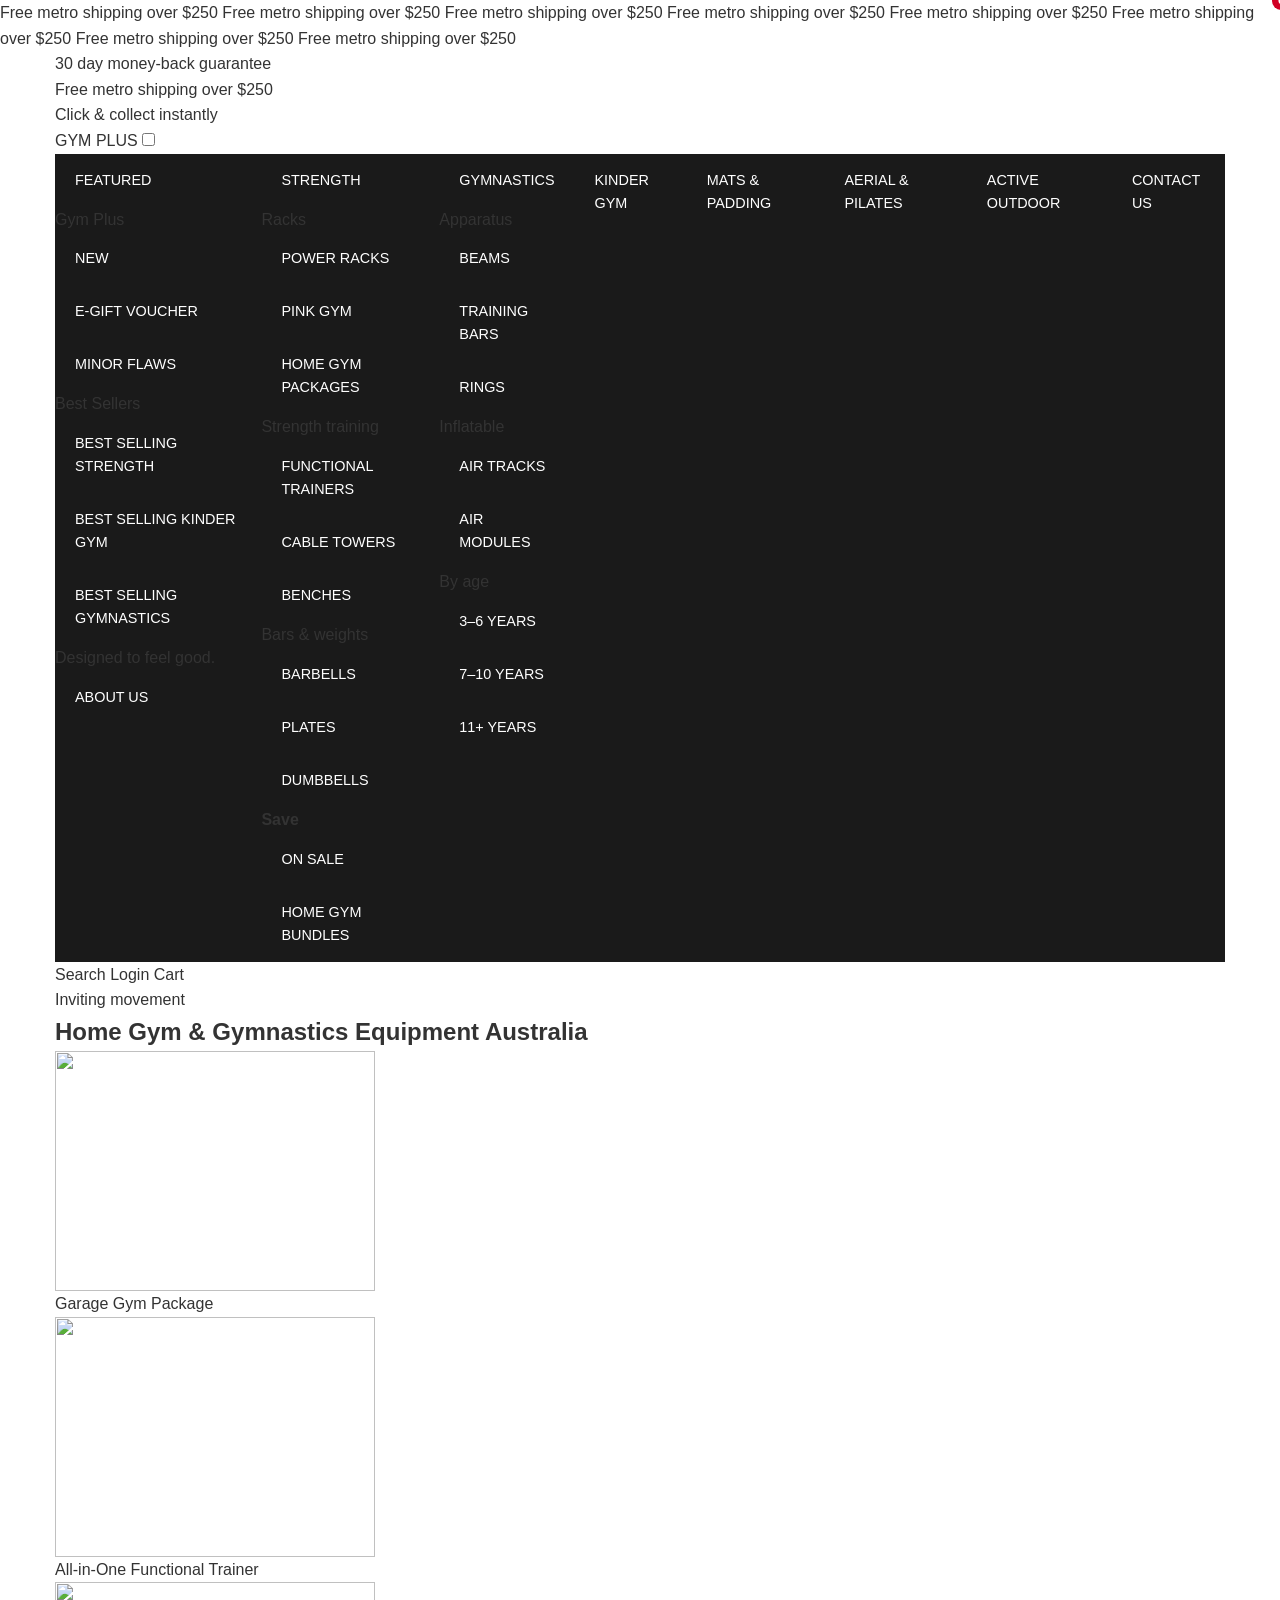
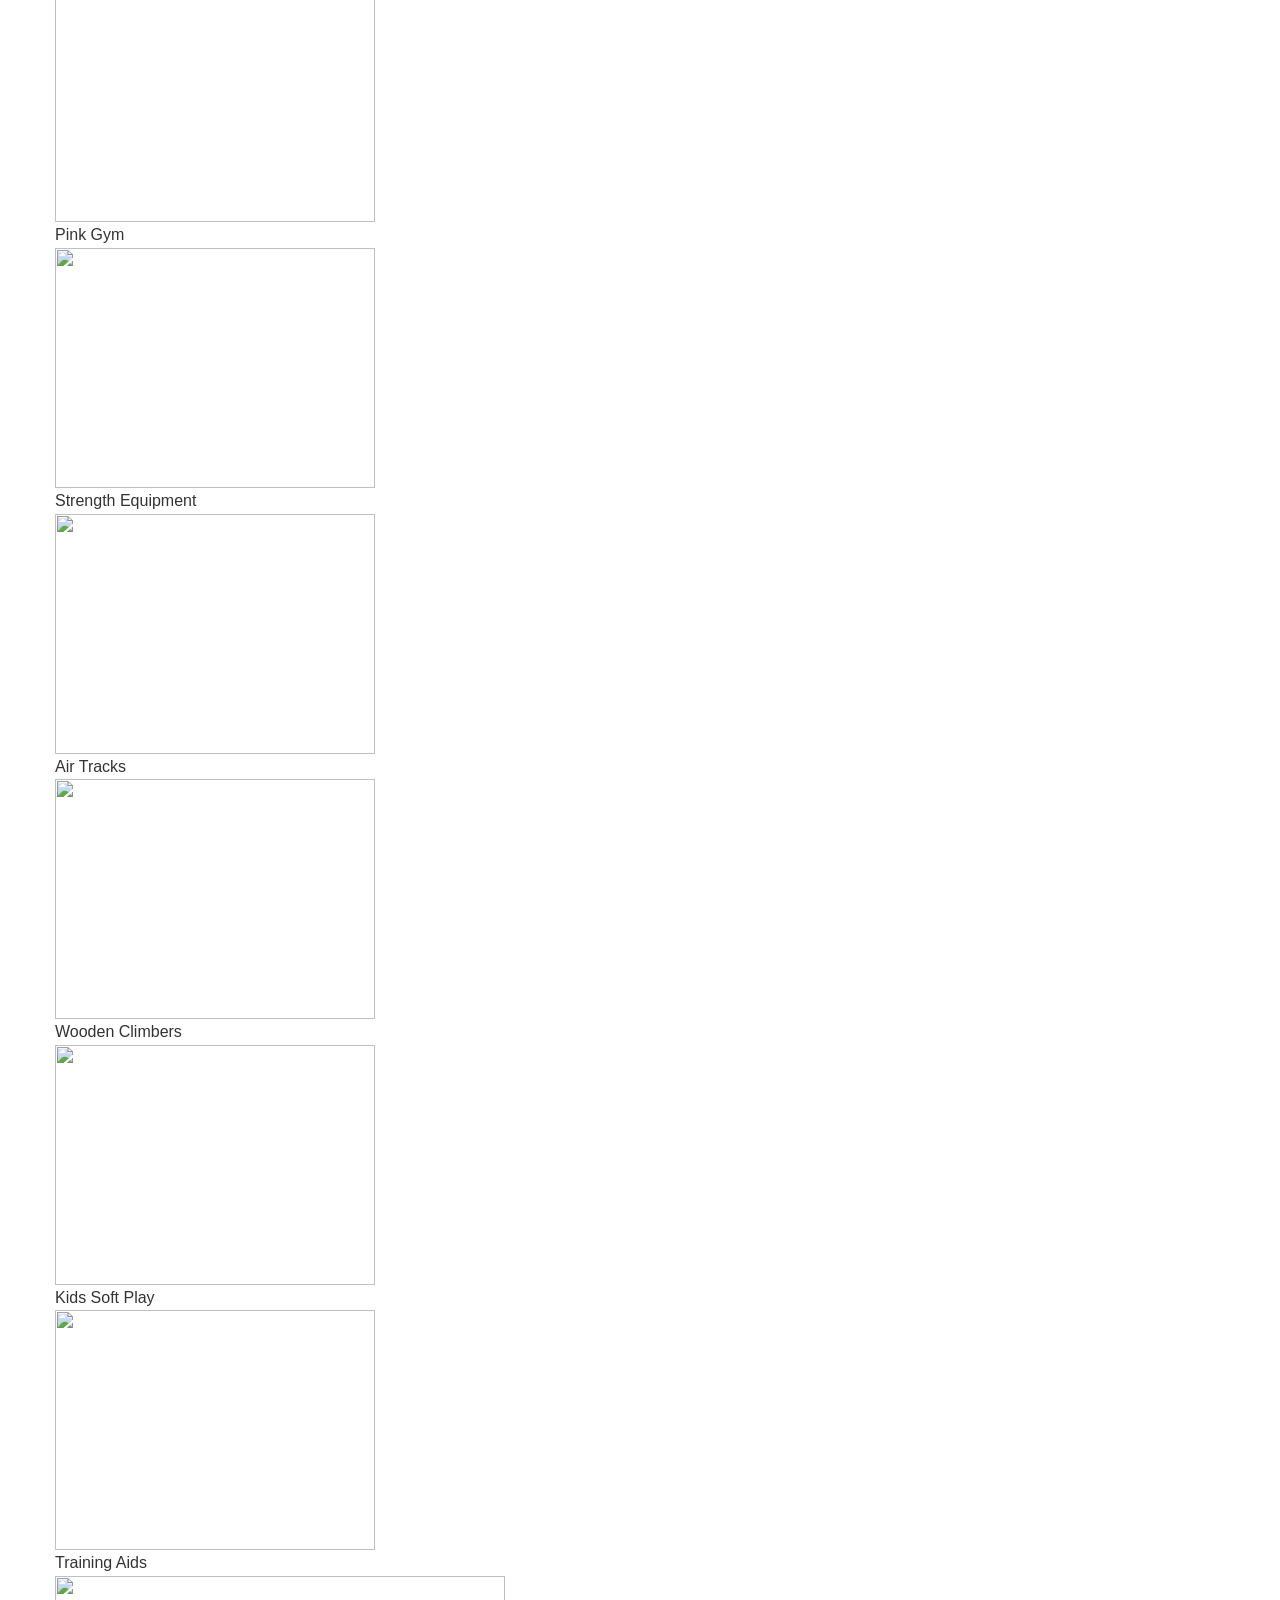
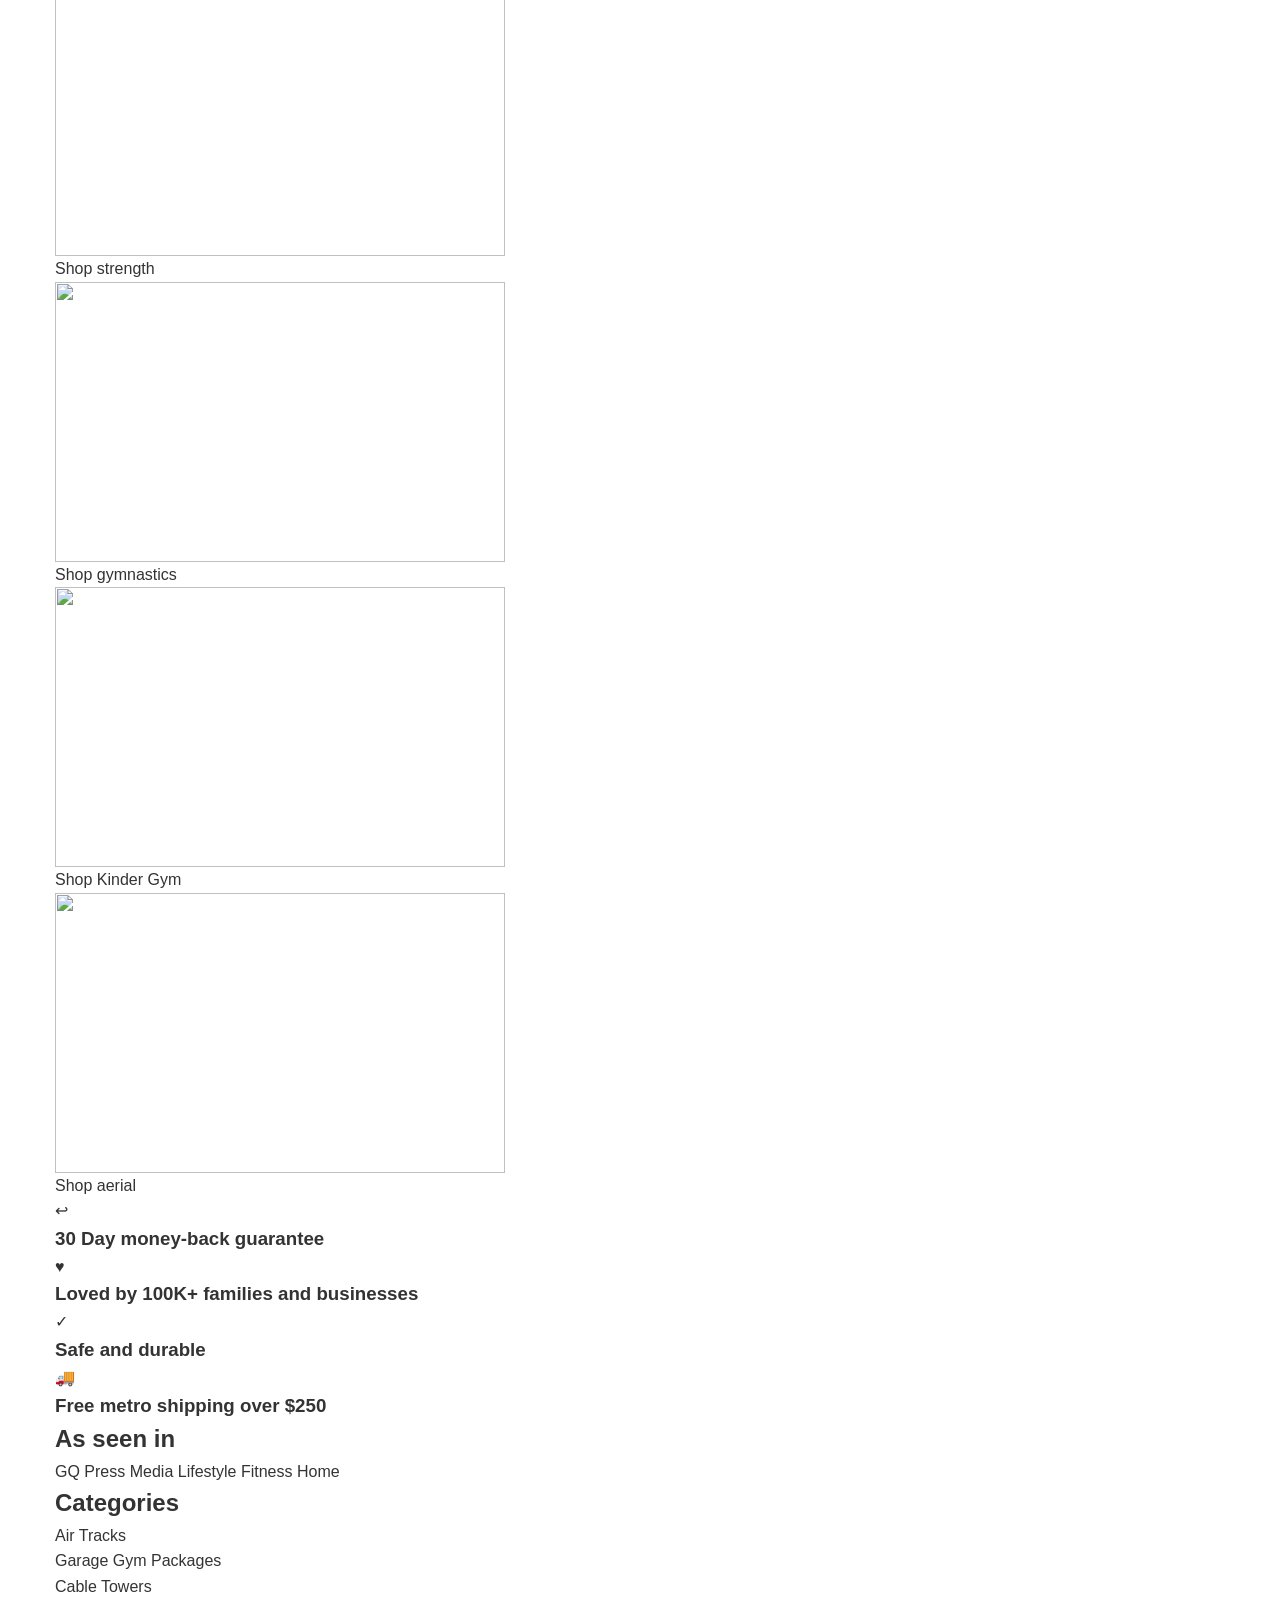
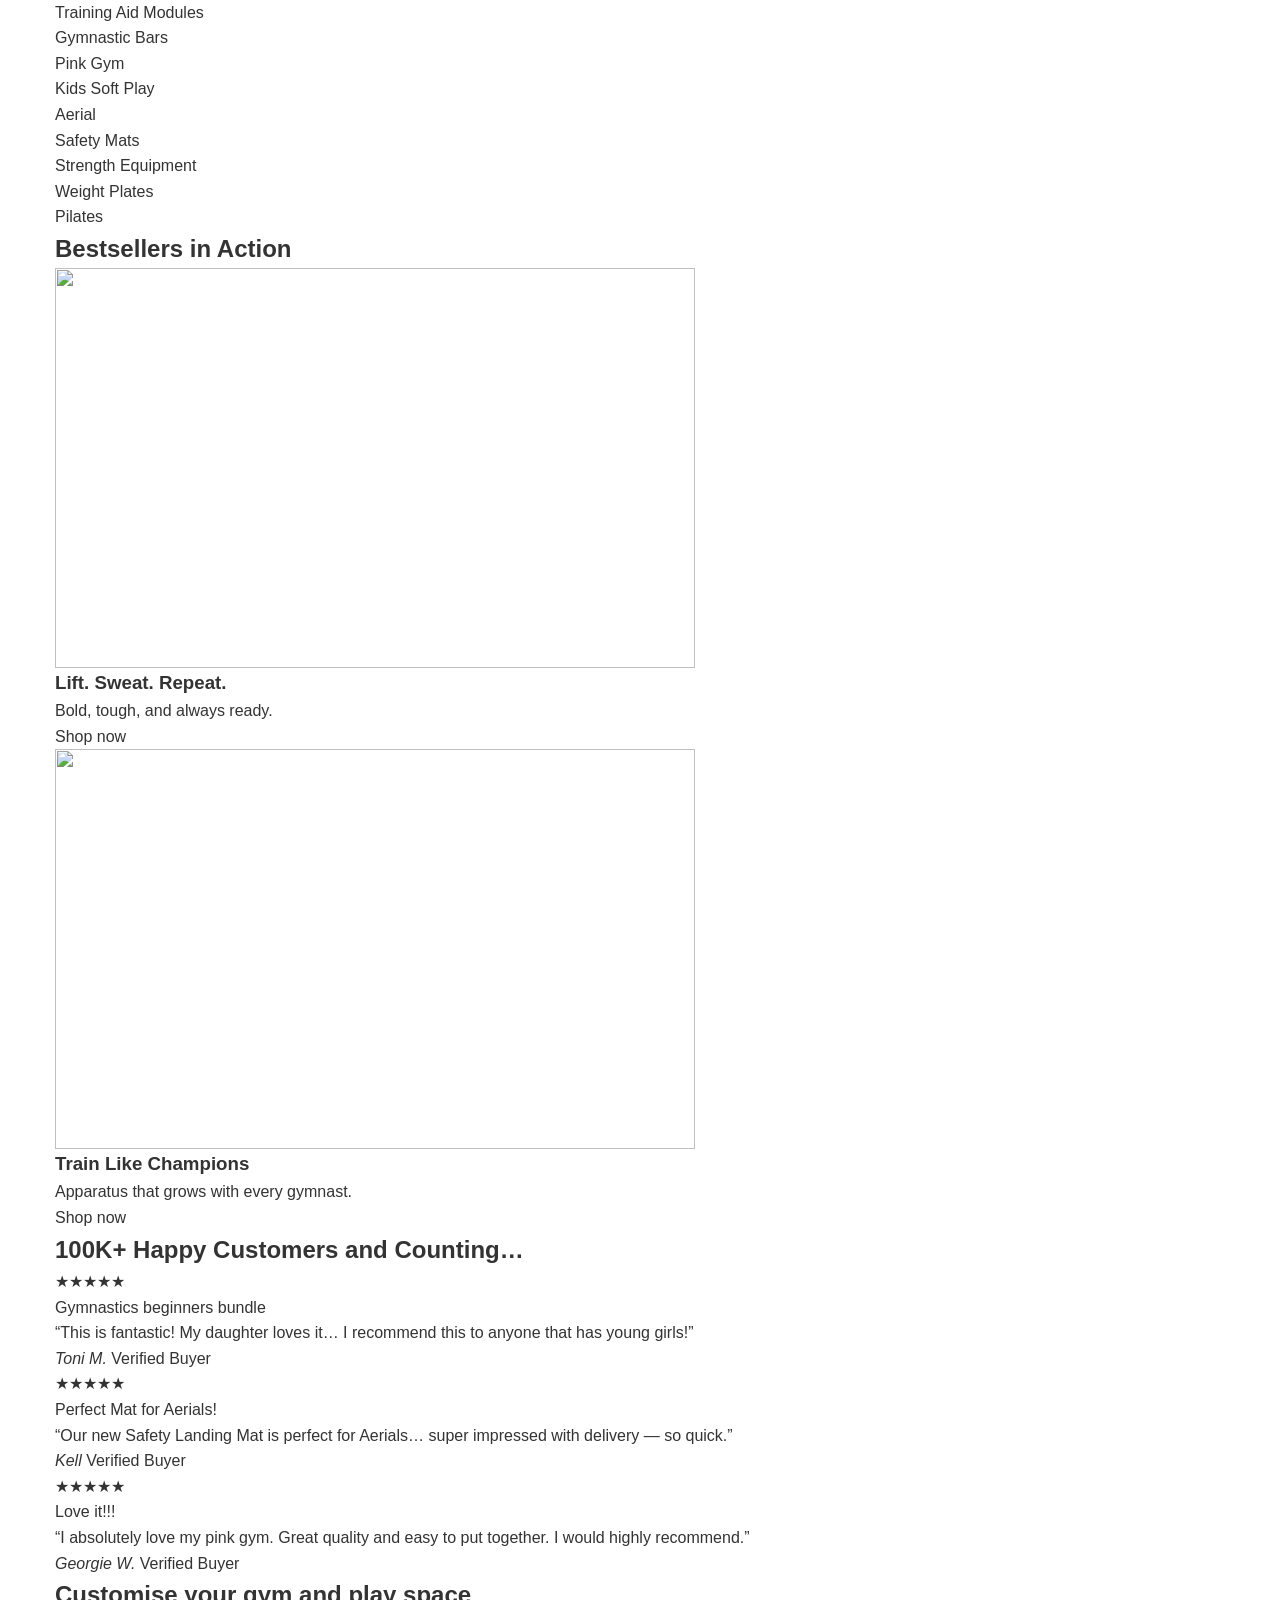
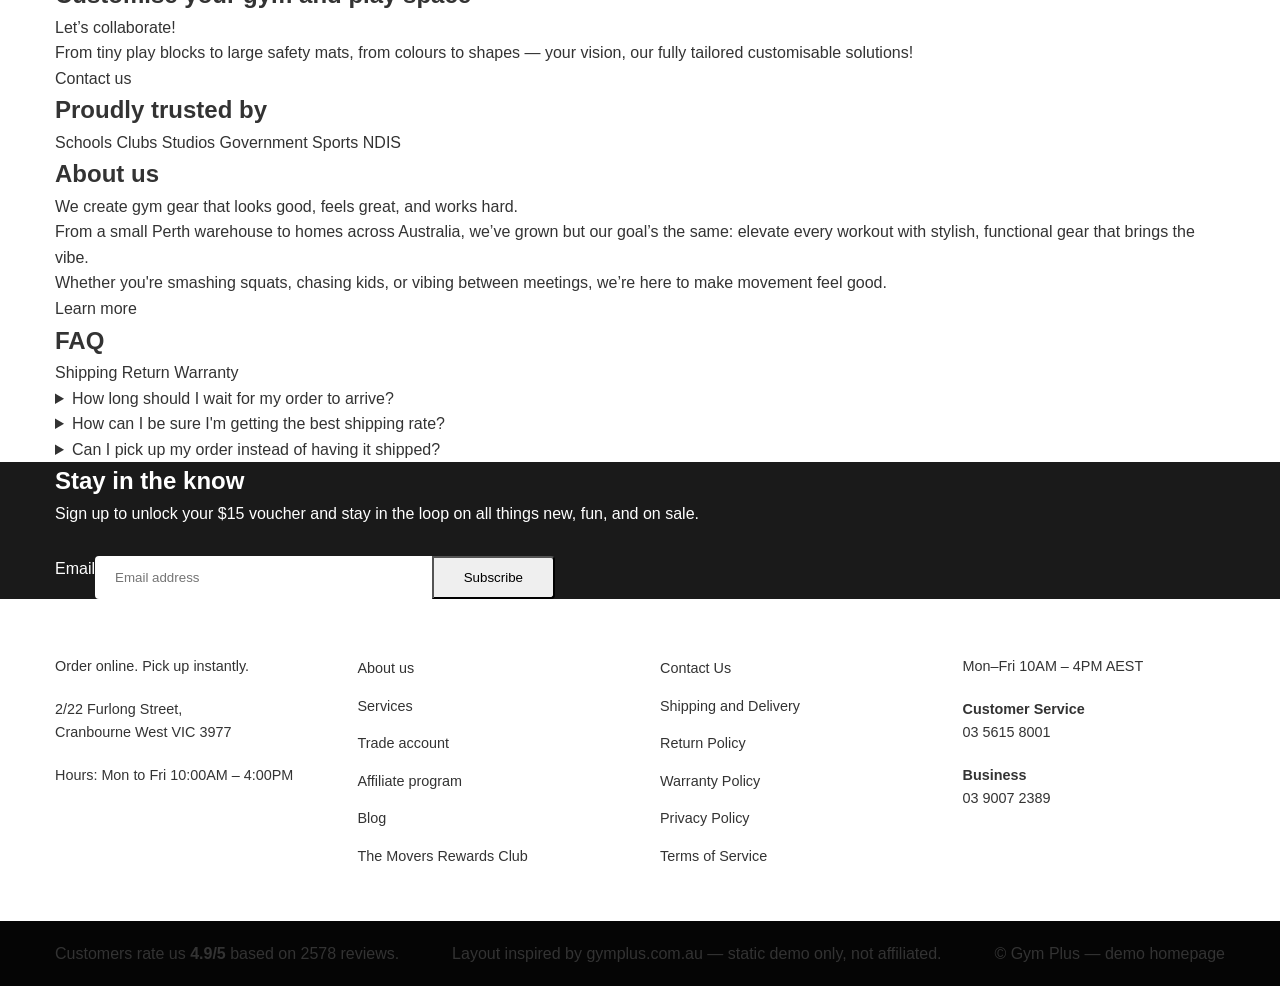
==== commit 85a793aa: "add /abc" ====
--- a/index.html
+++ b/index.html
@@ -39,7 +39,8 @@
 
   <header class="site-header">
     <div class="container header-row">
-      <a class="logo" href="https://gymplus.com.au/?sca_ref=11239513.9hq5ANfe7b" target="_blank">GYM <span>PLUS</span></a>
+      <a class="logo" href="https://gymplus.com.au/?sca_ref=11239513.9hq5ANfe7b" target="_blank">GYM
+        <span>PLUS</span></a>
 
       <input class="nav-cb" type="checkbox" id="nav-cb" />
       <nav class="main-nav" aria-label="Shop">
@@ -56,8 +57,10 @@
               <div class="mega-col">
                 <p class="mega-title">Best Sellers</p>
                 <a href="https://gymplus.com.au/?sca_ref=11239513.9hq5ANfe7b" target="_blank">Best Selling Strength</a>
-                <a href="https://gymplus.com.au/?sca_ref=11239513.9hq5ANfe7b" target="_blank">Best Selling Kinder Gym</a>
-                <a href="https://gymplus.com.au/?sca_ref=11239513.9hq5ANfe7b" target="_blank">Best Selling Gymnastics</a>
+                <a href="https://gymplus.com.au/?sca_ref=11239513.9hq5ANfe7b" target="_blank">Best Selling Kinder
+                  Gym</a>
+                <a href="https://gymplus.com.au/?sca_ref=11239513.9hq5ANfe7b" target="_blank">Best Selling
+                  Gymnastics</a>
               </div>
               <div class="mega-promo">
                 <p>Designed to feel good.</p>
@@ -124,9 +127,12 @@
       </nav>
 
       <div class="header-actions">
-        <a class="header-link" href="https://gymplus.com.au/?sca_ref=11239513.9hq5ANfe7b" target="_blank" aria-label="Search">Search</a>
-        <a class="header-link" href="https://gymplus.com.au/?sca_ref=11239513.9hq5ANfe7b" target="_blank" aria-label="Account">Login</a>
-        <a class="header-link cart-link" href="https://gymplus.com.au/?sca_ref=11239513.9hq5ANfe7b" target="_blank" aria-label="Cart, 0 items">
+        <a class="header-link" href="https://gymplus.com.au/?sca_ref=11239513.9hq5ANfe7b" target="_blank"
+          aria-label="Search">Search</a>
+        <a class="header-link" href="https://gymplus.com.au/?sca_ref=11239513.9hq5ANfe7b" target="_blank"
+          aria-label="Account">Login</a>
+        <a class="header-link cart-link" href="https://gymplus.com.au/?sca_ref=11239513.9hq5ANfe7b" target="_blank"
+          aria-label="Cart, 0 items">
           Cart <span class="cart-count">0</span>
         </a>
       </div>
@@ -192,7 +198,8 @@
             height="280" />
           <span>Shop strength</span>
         </a>
-        <a class="shop-banner" href="https://gymplus.com.au/?sca_ref=11239513.9hq5ANfe7b" target="_blank" id="gymnastics">
+        <a class="shop-banner" href="https://gymplus.com.au/?sca_ref=11239513.9hq5ANfe7b" target="_blank"
+          id="gymnastics">
           <img src="https://images.unsplash.com/photo-1541534741688-6078c6bfb5c5?w=900&q=80" alt="" width="450"
             height="280" />
           <span>Shop gymnastics</span>
@@ -261,13 +268,15 @@
           <a class="cat-card" href="https://gymplus.com.au/?sca_ref=11239513.9hq5ANfe7b" target="_blank"><img
               src="https://images.unsplash.com/photo-1503454537195-1dcabb73ffb9?w=500&q=80" alt="" /><span>Training Aid
               Modules</span></a>
-          <a class="cat-card" href="https://gymplus.com.au/?sca_ref=11239513.9hq5ANfe7b" target="_blank"><img src="https://images.unsplash.com/photo-1541534741688-6078c6bfb5c5?w=500&q=80"
-              alt="" /><span>Gymnastic Bars</span></a>
+          <a class="cat-card" href="https://gymplus.com.au/?sca_ref=11239513.9hq5ANfe7b" target="_blank"><img
+              src="https://images.unsplash.com/photo-1541534741688-6078c6bfb5c5?w=500&q=80" alt="" /><span>Gymnastic
+              Bars</span></a>
           <a class="cat-card" href="https://gymplus.com.au/?sca_ref=11239513.9hq5ANfe7b" target="_blank"><img
               src="https://images.unsplash.com/photo-1517836357463-d25dfeac3438?w=500&q=80" alt="" /><span>Pink
               Gym</span></a>
-          <a class="cat-card" href="https://gymplus.com.au/?sca_ref=11239513.9hq5ANfe7b" target="_blank"><img src="https://images.unsplash.com/photo-1544367567-0f2fcb009e0b?w=500&q=80"
-              alt="" /><span>Kids Soft Play</span></a>
+          <a class="cat-card" href="https://gymplus.com.au/?sca_ref=11239513.9hq5ANfe7b" target="_blank"><img
+              src="https://images.unsplash.com/photo-1544367567-0f2fcb009e0b?w=500&q=80" alt="" /><span>Kids Soft
+              Play</span></a>
           <a class="cat-card" href="https://gymplus.com.au/?sca_ref=11239513.9hq5ANfe7b" target="_blank"><img
               src="https://images.unsplash.com/photo-1518611012118-696072aa579a?w=500&q=80"
               alt="" /><span>Aerial</span></a>
@@ -299,7 +308,8 @@
             <div class="best-copy">
               <h3>Lift. Sweat. Repeat.</h3>
               <p>Bold, tough, and always ready.</p>
-              <a class="btn-outline" href="https://gymplus.com.au/?sca_ref=11239513.9hq5ANfe7b" target="_blank">Shop now</a>
+              <a class="btn-outline" href="https://gymplus.com.au/?sca_ref=11239513.9hq5ANfe7b" target="_blank">Shop
+                now</a>
             </div>
           </article>
           <article class="best-card best-card-alt">
@@ -310,7 +320,8 @@
             <div class="best-copy">
               <h3>Train Like Champions</h3>
               <p>Apparatus that grows with every gymnast.</p>
-              <a class="btn-outline" href="https://gymplus.com.au/?sca_ref=11239513.9hq5ANfe7b" target="_blank">Shop now</a>
+              <a class="btn-outline" href="https://gymplus.com.au/?sca_ref=11239513.9hq5ANfe7b" target="_blank">Shop
+                now</a>
             </div>
           </article>
         </div>
@@ -391,7 +402,8 @@
             Whether you're smashing squats, chasing kids, or vibing between meetings, we’re here to make
             movement feel good.
           </p>
-          <a class="link-arrow" href="https://gymplus.com.au/?sca_ref=11239513.9hq5ANfe7b" target="_blank">Learn more</a>
+          <a class="link-arrow" href="https://gymplus.com.au/?sca_ref=11239513.9hq5ANfe7b" target="_blank">Learn
+            more</a>
         </div>
       </div>
     </section>
@@ -464,14 +476,16 @@
           <li><a href="https://gymplus.com.au/?sca_ref=11239513.9hq5ANfe7b" target="_blank">Trade account</a></li>
           <li><a href="https://gymplus.com.au/?sca_ref=11239513.9hq5ANfe7b" target="_blank">Affiliate program</a></li>
           <li><a href="https://gymplus.com.au/?sca_ref=11239513.9hq5ANfe7b" target="_blank">Blog</a></li>
-          <li><a href="https://gymplus.com.au/?sca_ref=11239513.9hq5ANfe7b" target="_blank">The Movers Rewards Club</a></li>
+          <li><a href="https://gymplus.com.au/?sca_ref=11239513.9hq5ANfe7b" target="_blank">The Movers Rewards Club</a>
+          </li>
         </ul>
       </div>
       <div class="footer-col">
         <h3>Customer care</h3>
         <ul>
           <li><a href="https://gymplus.com.au/?sca_ref=11239513.9hq5ANfe7b" target="_blank">Contact Us</a></li>
-          <li><a href="https://gymplus.com.au/?sca_ref=11239513.9hq5ANfe7b" target="_blank">Shipping and Delivery</a></li>
+          <li><a href="https://gymplus.com.au/?sca_ref=11239513.9hq5ANfe7b" target="_blank">Shipping and Delivery</a>
+          </li>
           <li><a href="https://gymplus.com.au/?sca_ref=11239513.9hq5ANfe7b" target="_blank">Return Policy</a></li>
           <li><a href="https://gymplus.com.au/?sca_ref=11239513.9hq5ANfe7b" target="_blank">Warranty Policy</a></li>
           <li><a href="https://gymplus.com.au/?sca_ref=11239513.9hq5ANfe7b" target="_blank">Privacy Policy</a></li>
--- a/styles.css
+++ b/styles.css
@@ -1,1187 +1,591 @@
-/* Gym Plus–style storefront (inspired by gymplus.com.au) — HTML/CSS only */
-
 :root {
-  --bg: #ffffff;
-  --bg-soft: #f6f6f6;
-  --bg-muted: #ececec;
-  --text: #121212;
-  --text-soft: #444;
-  --muted: #666;
-  --border: #e5e5e5;
-  --accent: #c45c26;
-  --accent-dark: #9a4218;
-  --announce-bg: #1a1a1a;
-  --announce-text: #fff;
-  --radius: 4px;
-  --font: "Plus Jakarta Sans", system-ui, sans-serif;
-  --container: 1320px;
-  --header-h: 4.25rem;
-}
-
-*,
-*::before,
-*::after {
+  --primary-color: #d10024;
+  --primary-hover: #b0001e;
+  --secondary-color: #1a1a1a;
+  --text-dark: #333333;
+  --text-light: #777777;
+  --bg-light: #f4f4f4;
+  --white: #ffffff;
+  --border-color: #e5e5e5;
+  --transition: all 0.3s ease;
+  --font-main: 'Inter', sans-serif;
+}
+
+* {
+  margin: 0;
+  padding: 0;
   box-sizing: border-box;
 }
 
-html {
-  scroll-behavior: smooth;
-}
-
 body {
-  margin: 0;
-  font-family: var(--font);
-  font-size: 15px;
-  line-height: 1.55;
-  color: var(--text);
-  background: var(--bg);
-  -webkit-font-smoothing: antialiased;
+  font-family: var(--font-main);
+  color: var(--text-dark);
+  line-height: 1.6;
+  background-color: var(--white);
+}
+
+a {
+  text-decoration: none;
+  color: inherit;
+  transition: var(--transition);
+}
+
+ul {
+  list-style: none;
 }
 
 img {
   max-width: 100%;
-  height: auto;
   display: block;
 }
 
-a {
-  color: inherit;
-  text-decoration: none;
-}
-
-ul {
-  margin: 0;
-  padding: 0;
-  list-style: none;
-}
-
-h1,
-h2,
-h3,
-p {
-  margin: 0;
-}
-
 .container {
-  width: min(100% - 2rem, var(--container));
-  margin-inline: auto;
-}
-
-.sr-only {
-  position: absolute;
-  width: 1px;
-  height: 1px;
-  padding: 0;
-  margin: -1px;
-  overflow: hidden;
-  clip: rect(0, 0, 0, 0);
-  white-space: nowrap;
-  border: 0;
-}
-
-/* —— Announcement marquee —— */
-
-.announcement {
-  background: var(--announce-bg);
-  color: var(--announce-text);
-  font-size: 0.75rem;
+  max-width: 1200px;
+  margin: 0 auto;
+  padding: 0 15px;
+}
+
+.section-padding {
+  padding: 60px 0;
+}
+
+.section-title {
+  text-align: center;
+  font-size: 2rem;
+  margin-bottom: 40px;
+  text-transform: uppercase;
+  font-weight: 700;
+  position: relative;
+}
+
+.section-title::after {
+  content: '';
+  display: block;
+  width: 60px;
+  height: 3px;
+  background-color: var(--primary-color);
+  margin: 15px auto 0;
+}
+
+.btn {
+  display: inline-block;
+  padding: 10px 25px;
   font-weight: 600;
-  letter-spacing: 0.06em;
-  text-transform: uppercase;
-  overflow: hidden;
-  border-bottom: 1px solid #333;
-}
-
-.announcement-track {
-  display: flex;
-  gap: 3rem;
-  width: max-content;
-  padding: 0.55rem 0;
-  animation: marquee 22s linear infinite;
-}
-
-@keyframes marquee {
-  0% {
-    transform: translateX(0);
-  }
-  100% {
-    transform: translateX(-50%);
-  }
-}
-
-.announcement-track span {
-  flex-shrink: 0;
-}
-
-/* —— Utility bar —— */
-
-.utility-bar {
-  background: var(--bg-soft);
-  border-bottom: 1px solid var(--border);
-  font-size: 0.8125rem;
-}
-
-.utility-inner {
-  padding: 0.4rem 0;
-}
-
-.utility-list {
-  display: flex;
-  flex-wrap: wrap;
-  justify-content: center;
-  gap: 0.75rem 2rem;
-  color: var(--text-soft);
-}
-
-.utility-list li {
-  position: relative;
-}
-
-.utility-list li:not(:last-child)::after {
-  content: "";
-  position: absolute;
-  right: -1rem;
-  top: 50%;
-  transform: translateY(-50%);
-  width: 1px;
-  height: 0.75rem;
-  background: var(--border);
-}
-
-@media (max-width: 640px) {
-  .utility-list li:not(:last-child)::after {
-    display: none;
-  }
-}
-
-/* —— Header —— */
-
-.site-header {
+  text-align: center;
+  border-radius: 4px;
+  cursor: pointer;
+  transition: var(--transition);
+  border: none;
+}
+
+.btn-primary {
+  background-color: var(--primary-color);
+  color: var(--white);
+}
+
+.btn-primary:hover {
+  background-color: var(--primary-hover);
+}
+
+.btn-block {
+  display: block;
+  width: 100%;
+}
+
+/* Top Bar */
+.top-bar {
+  background-color: var(--secondary-color);
+  color: var(--white);
+  text-align: center;
+  padding: 8px 0;
+  font-size: 0.85rem;
+  letter-spacing: 0.5px;
+}
+
+/* Header */
+.header {
+  border-bottom: 1px solid var(--border-color);
+  background: var(--white);
   position: sticky;
   top: 0;
   z-index: 100;
-  background: rgba(255, 255, 255, 0.97);
-  backdrop-filter: blur(10px);
-  border-bottom: 1px solid var(--border);
-}
-
-.header-row {
+  box-shadow: 0 2px 5px rgba(0, 0, 0, 0.05);
+}
+
+.header-inner {
   display: flex;
   align-items: center;
-  gap: 1rem;
-  min-height: var(--header-h);
-}
-
-.logo {
-  font-size: 1.35rem;
+  justify-content: space-between;
+  padding: 20px 15px;
+}
+
+.logo a {
+  font-size: 2rem;
+  font-weight: 800;
+  color: var(--secondary-color);
+  letter-spacing: 1px;
+}
+
+.search-bar {
+  display: flex;
+  width: 40%;
+  border: 2px solid var(--primary-color);
+  border-radius: 25px;
+  overflow: hidden;
+}
+
+.search-bar input {
+  flex: 1;
+  border: none;
+  padding: 10px 20px;
+  outline: none;
+  font-family: inherit;
+}
+
+.search-bar button {
+  background-color: var(--primary-color);
+  color: var(--white);
+  border: none;
+  padding: 0 20px;
+  cursor: pointer;
+  transition: var(--transition);
+}
+
+.search-bar button:hover {
+  background-color: var(--primary-hover);
+}
+
+.header-icons {
+  display: flex;
+  gap: 20px;
+  font-size: 1.2rem;
+}
+
+.header-icons a {
+  color: var(--secondary-color);
+  position: relative;
+}
+
+.header-icons a:hover {
+  color: var(--primary-color);
+}
+
+.cart-count {
+  position: absolute;
+  top: -8px;
+  right: -10px;
+  background-color: var(--primary-color);
+  color: var(--white);
+  font-size: 0.7rem;
+  font-weight: bold;
+  border-radius: 50%;
+  width: 18px;
+  height: 18px;
+  display: flex;
+  align-items: center;
+  justify-content: center;
+}
+
+/* Main Nav */
+.main-nav {
+  background-color: var(--secondary-color);
+}
+
+.main-nav ul {
+  display: flex;
+  justify-content: center;
+}
+
+.main-nav li a {
+  display: block;
+  padding: 15px 20px;
+  color: var(--white);
+  font-weight: 500;
+  font-size: 0.9rem;
+  text-transform: uppercase;
+}
+
+.main-nav li a:hover {
+  background-color: var(--primary-color);
+}
+
+/* Hero Section */
+.hero {
+  height: 500px;
+  background: linear-gradient(rgba(0, 0, 0, 0.6), rgba(0, 0, 0, 0.6)), url('https://images.unsplash.com/photo-1492684223066-81342ee5ff30?w=1600&q=80') center/cover no-repeat;
+  display: flex;
+  align-items: center;
+  justify-content: center;
+  text-align: center;
+  color: var(--white);
+}
+
+.hero-content h1 {
+  font-size: 3.5rem;
   font-weight: 700;
-  letter-spacing: -0.02em;
-  color: var(--text);
-  flex-shrink: 0;
-}
-
-.logo span {
+  margin-bottom: 20px;
+  text-transform: uppercase;
+  letter-spacing: 1px;
+}
+
+.hero-content p {
+  font-size: 1.2rem;
+  margin-bottom: 30px;
+  max-width: 600px;
+  margin-left: auto;
+  margin-right: auto;
+}
+
+.hero .btn {
+  font-size: 1.1rem;
+  padding: 12px 35px;
+  border-radius: 30px;
+}
+
+/* Categories */
+.category-grid {
+  display: grid;
+  grid-template-columns: repeat(auto-fit, minmax(160px, 1fr));
+  gap: 20px;
+}
+
+.category-card {
+  text-align: center;
+  background: var(--bg-light);
+  border-radius: 8px;
+  padding: 20px 10px;
+  transition: var(--transition);
+}
+
+.category-card:hover {
+  transform: translateY(-5px);
+  box-shadow: 0 5px 15px rgba(0, 0, 0, 0.1);
+}
+
+.category-card img {
+  width: 100px;
+  height: 100px;
+  object-fit: cover;
+  border-radius: 50%;
+  margin: 0 auto 15px;
+  border: 3px solid var(--white);
+  box-shadow: 0 3px 10px rgba(0, 0, 0, 0.1);
+}
+
+.category-card h3 {
+  font-size: 1rem;
+  font-weight: 600;
+  color: var(--secondary-color);
+}
+
+/* Featured Products */
+.product-grid {
+  display: grid;
+  grid-template-columns: repeat(auto-fit, minmax(250px, 1fr));
+  gap: 30px;
+}
+
+.product-card {
+  border: 1px solid var(--border-color);
+  border-radius: 8px;
+  overflow: hidden;
+  transition: var(--transition);
+  background: var(--white);
+}
+
+.product-card:hover {
+  box-shadow: 0 10px 20px rgba(0, 0, 0, 0.08);
+}
+
+.product-image {
+  position: relative;
+  padding: 20px;
+  background-color: var(--bg-light);
+  overflow: hidden;
+}
+
+.product-image img {
+  width: 100%;
+  height: 200px;
+  object-fit: contain;
+  transition: transform 0.5s ease;
+}
+
+.product-card:hover .product-image img {
+  transform: scale(1.05);
+}
+
+.badge {
+  position: absolute;
+  top: 15px;
+  left: 15px;
+  padding: 4px 10px;
+  font-size: 0.75rem;
+  font-weight: 600;
+  color: var(--white);
+  border-radius: 3px;
+  text-transform: uppercase;
+  z-index: 10;
+}
+
+.badge.sale {
+  background-color: var(--primary-color);
+}
+
+.badge.new {
+  background-color: #28a745;
+}
+
+.product-action {
+  position: absolute;
+  bottom: -50px;
+  left: 0;
+  width: 100%;
+  padding: 0 20px 20px;
+  transition: var(--transition);
+  opacity: 0;
+}
+
+.product-card:hover .product-action {
+  bottom: 0;
+  opacity: 1;
+}
+
+.product-info {
+  padding: 20px;
+}
+
+.product-info h3 {
+  font-size: 1rem;
+  font-weight: 500;
+  margin-bottom: 10px;
+  height: 48px;
+  overflow: hidden;
+}
+
+.price {
+  margin-bottom: 10px;
+}
+
+.current-price {
+  font-size: 1.25rem;
   font-weight: 700;
-}
-
-.nav-cb {
-  position: absolute;
-  width: 1px;
-  height: 1px;
-  margin: -1px;
-  padding: 0;
-  overflow: hidden;
-  clip: rect(0, 0, 0, 0);
-  border: 0;
-}
-
-.main-nav {
+  color: var(--primary-color);
+}
+
+.old-price {
+  font-size: 0.9rem;
+  color: var(--text-light);
+  text-decoration: line-through;
+  margin-left: 10px;
+}
+
+.rating {
+  color: #ffb503;
+  font-size: 0.85rem;
+}
+
+.rating span {
+  color: var(--text-light);
+  margin-left: 5px;
+}
+
+/* Features Banner */
+.features-banner {
+  background-color: var(--bg-light);
+  padding: 40px 0;
+  border-top: 1px solid var(--border-color);
+  border-bottom: 1px solid var(--border-color);
+}
+
+.features-grid {
+  display: grid;
+  grid-template-columns: repeat(auto-fit, minmax(200px, 1fr));
+  gap: 30px;
+  text-align: center;
+}
+
+.feature-item i {
+  font-size: 2.5rem;
+  color: var(--primary-color);
+  margin-bottom: 15px;
+}
+
+.feature-item h4 {
+  font-size: 1.1rem;
+  margin-bottom: 10px;
+  text-transform: uppercase;
+}
+
+.feature-item p {
+  font-size: 0.9rem;
+  color: var(--text-light);
+}
+
+/* Newsletter */
+.newsletter {
+  background-color: var(--secondary-color);
+  color: var(--white);
+}
+
+.newsletter-inner {
+  display: flex;
+  flex-wrap: wrap;
+  align-items: center;
+  justify-content: space-between;
+  gap: 30px;
+}
+
+.newsletter-text h2 {
+  font-size: 2rem;
+  margin-bottom: 10px;
+}
+
+.newsletter-form {
+  display: flex;
+  width: 100%;
+  max-width: 500px;
+}
+
+.newsletter-form input {
   flex: 1;
-  display: flex;
-  justify-content: center;
-}
-
-.nav-root {
-  display: flex;
-  align-items: center;
-  gap: 0.15rem;
-}
-
-.nav-root > li > a {
-  display: block;
-  padding: 0.6rem 0.65rem;
-  font-size: 0.875rem;
-  font-weight: 500;
-  color: var(--text);
-  border-radius: var(--radius);
-}
-
-.nav-root > li > a:hover {
-  background: var(--bg-soft);
-}
-
-.has-mega {
-  position: static;
-}
-
-.mega {
-  display: none;
-  position: absolute;
-  left: 0;
-  right: 0;
-  top: 100%;
-  margin-top: 0;
-  padding: 1.5rem max(1rem, calc((100vw - var(--container)) / 2 + 1rem));
-  background: #fff;
-  border-bottom: 1px solid var(--border);
-  box-shadow: 0 12px 40px rgba(0, 0, 0, 0.08);
-  grid-template-columns: repeat(3, 1fr) minmax(180px, 220px);
-  gap: 2rem;
-  z-index: 90;
-}
-
-.mega-wide {
-  grid-template-columns: repeat(4, 1fr) 160px;
-}
-
-@media (hover: hover) and (min-width: 769px) {
-  .has-mega:hover .mega {
-    display: grid;
-  }
-}
-
-.mega-title {
-  font-size: 0.7rem;
-  font-weight: 700;
+  padding: 12px 20px;
+  border: none;
+  outline: none;
+  border-radius: 4px 0 0 4px;
+  font-family: inherit;
+}
+
+.newsletter-form button {
+  border-radius: 0 4px 4px 0;
+  padding: 12px 30px;
+}
+
+/* Footer */
+.footer {
+  background-color: #111111;
+  color: #aaaaaa;
+  padding-top: 60px;
+}
+
+.footer-grid {
+  display: grid;
+  grid-template-columns: repeat(auto-fit, minmax(220px, 1fr));
+  gap: 40px;
+  margin-bottom: 40px;
+}
+
+.footer-col h3 {
+  color: var(--white);
+  font-size: 1.2rem;
+  margin-bottom: 25px;
   text-transform: uppercase;
-  letter-spacing: 0.08em;
-  color: var(--muted);
-  margin: 0 0 0.5rem;
-}
-
-.mega-col a {
-  display: block;
-  padding: 0.35rem 0;
-  font-size: 0.875rem;
-  color: var(--text-soft);
-}
-
-.mega-col a:hover {
-  color: var(--accent);
-}
-
-.mega-promo,
-.mega-cta {
-  background: var(--bg-soft);
-  padding: 1rem;
-  border-radius: var(--radius);
-  align-self: start;
-}
-
-.mega-promo p {
   font-weight: 600;
-  margin-bottom: 0.5rem;
-}
-
-.mega-promo a {
-  font-size: 0.875rem;
-  font-weight: 600;
-  color: var(--accent);
-  text-decoration: underline;
-  text-underline-offset: 3px;
-}
-
-.mega-cta strong {
-  display: block;
-  font-size: 0.7rem;
-  text-transform: uppercase;
-  letter-spacing: 0.06em;
-  color: var(--accent);
-  margin-bottom: 0.5rem;
-}
-
-.mega-cta a {
-  display: block;
-  font-size: 0.875rem;
-  padding: 0.25rem 0;
-  color: var(--text-soft);
-}
-
-.header-actions {
-  display: flex;
-  align-items: center;
-  gap: 0.75rem;
-  flex-shrink: 0;
-}
-
-.header-link {
-  font-size: 0.8125rem;
-  font-weight: 500;
-  color: var(--text-soft);
-  padding: 0.35rem 0.25rem;
-}
-
-.header-link:hover {
-  color: var(--text);
-}
-
-.cart-count {
+}
+
+.footer-col p {
+  margin-bottom: 20px;
+  font-size: 0.9rem;
+}
+
+.social-links a {
   display: inline-flex;
   align-items: center;
   justify-content: center;
-  min-width: 1.1rem;
-  height: 1.1rem;
-  padding: 0 4px;
-  margin-left: 2px;
-  font-size: 0.65rem;
-  font-weight: 700;
-  background: var(--text);
-  color: #fff;
-  border-radius: 999px;
-}
-
-.nav-toggle {
-  display: none;
-  flex-direction: column;
-  justify-content: center;
-  gap: 5px;
-  width: 2.5rem;
-  height: 2.5rem;
-  border: 1px solid var(--border);
-  border-radius: var(--radius);
-  background: #fff;
-  cursor: pointer;
-}
-
-.nav-toggle span {
-  display: block;
-  width: 1.1rem;
-  height: 2px;
-  margin-inline: auto;
-  background: var(--text);
-}
-
-.nav-only-mobile {
-  display: none;
-}
-
-/* —— Hero shop —— */
-
-.hero-shop {
-  padding: 2rem 0 2.5rem;
-  background: var(--bg);
-}
-
-.tagline {
-  text-align: center;
-  font-size: 0.8125rem;
-  font-weight: 600;
-  text-transform: uppercase;
-  letter-spacing: 0.12em;
-  color: var(--muted);
-  margin-bottom: 0.35rem;
-}
-
-.hero-title {
-  text-align: center;
-  font-size: clamp(1.5rem, 3.5vw, 2.35rem);
-  font-weight: 700;
-  letter-spacing: -0.02em;
-  max-width: 20ch;
-  margin: 0 auto 1.75rem;
-  line-height: 1.15;
-}
-
-.hero-products {
-  display: grid;
-  grid-template-columns: repeat(4, 1fr);
-  gap: 0.65rem;
-}
-
-.product-tile {
-  position: relative;
-  border-radius: var(--radius);
-  overflow: hidden;
-  border: 1px solid var(--border);
-  background: var(--bg-soft);
-}
-
-.product-tile img {
-  aspect-ratio: 4/3;
-  width: 100%;
-  object-fit: cover;
-  transition: transform 0.35s ease;
-}
-
-.product-tile:hover img {
-  transform: scale(1.04);
-}
-
-.product-tile span {
-  display: block;
-  padding: 0.65rem 0.75rem;
-  font-size: 0.8125rem;
-  font-weight: 600;
-  text-align: center;
-  background: #fff;
-  border-top: 1px solid var(--border);
-}
-
-/* —— Shop banners —— */
-
-.shop-banners {
-  padding: 0 0 2.5rem;
-}
-
-.shop-banners-grid {
-  display: grid;
-  grid-template-columns: repeat(2, 1fr);
-  gap: 0.65rem;
-}
-
-.shop-banner {
-  position: relative;
-  border-radius: var(--radius);
-  overflow: hidden;
-  border: 1px solid var(--border);
-}
-
-.shop-banner img {
-  aspect-ratio: 16/10;
-  width: 100%;
-  object-fit: cover;
-  transition: transform 0.4s ease;
-}
-
-.shop-banner:hover img {
-  transform: scale(1.03);
-}
-
-.shop-banner span {
-  position: absolute;
-  left: 1rem;
-  bottom: 1rem;
-  padding: 0.5rem 1rem;
-  background: #fff;
-  font-size: 0.8125rem;
-  font-weight: 700;
-  text-transform: uppercase;
-  letter-spacing: 0.04em;
-  border-radius: 2px;
-  box-shadow: 0 4px 20px rgba(0, 0, 0, 0.12);
-}
-
-/* —— Trust icons —— */
-
-.trust-icons {
-  padding: 2rem 0;
-  border-top: 1px solid var(--border);
-  border-bottom: 1px solid var(--border);
-  background: var(--bg-soft);
-}
-
-.trust-grid {
-  display: grid;
-  grid-template-columns: repeat(4, 1fr);
-  gap: 1.5rem;
-}
-
-.trust-item {
-  text-align: center;
-  padding: 0 0.5rem;
-}
-
-.trust-ico {
-  display: block;
-  font-size: 1.5rem;
-  margin-bottom: 0.5rem;
-  opacity: 0.85;
-}
-
-.trust-item h3 {
-  font-size: 0.8125rem;
-  font-weight: 700;
-  text-transform: uppercase;
-  letter-spacing: 0.04em;
-  line-height: 1.35;
-}
-
-/* —— Press —— */
-
-.press-strip {
-  padding: 2rem 0;
-}
-
-.section-label {
-  text-align: center;
-  font-size: 0.75rem;
-  font-weight: 700;
-  text-transform: uppercase;
-  letter-spacing: 0.1em;
-  color: var(--muted);
-  margin-bottom: 1.25rem;
-}
-
-.press-logos {
+  width: 40px;
+  height: 40px;
+  background-color: #222222;
+  color: var(--white);
+  border-radius: 50%;
+  margin-right: 10px;
+  transition: var(--transition);
+}
+
+.social-links a:hover {
+  background-color: var(--primary-color);
+}
+
+.footer-col ul li {
+  margin-bottom: 12px;
+}
+
+.footer-col ul li a {
+  font-size: 0.9rem;
+}
+
+.footer-col ul li a:hover {
+  color: var(--primary-color);
+  padding-left: 5px;
+}
+
+.contact-info li {
+  display: flex;
+  gap: 10px;
+  margin-bottom: 15px;
+  font-size: 0.9rem;
+}
+
+.contact-info i {
+  color: var(--primary-color);
+  margin-top: 5px;
+}
+
+.footer-bottom {
+  background-color: #050505;
+  padding: 20px 0;
+  text-align: center;
+}
+
+.footer-bottom .container {
   display: flex;
   flex-wrap: wrap;
-  justify-content: center;
+  justify-content: space-between;
   align-items: center;
-  gap: 1rem 2.5rem;
-}
-
-.press-logos span {
-  font-size: 1.125rem;
-  font-weight: 700;
-  color: #bbb;
-  letter-spacing: 0.15em;
-}
-
-/* —— Categories —— */
-
-.categories {
-  padding: 2.5rem 0 3rem;
-  background: var(--bg-soft);
-}
-
-.section-heading {
-  text-align: center;
-  font-size: clamp(1.25rem, 2.5vw, 1.75rem);
-  font-weight: 700;
-  margin-bottom: 1.75rem;
-  letter-spacing: -0.02em;
-}
-
-.cat-grid {
-  display: grid;
-  grid-template-columns: repeat(6, 1fr);
-  gap: 0.65rem;
-}
-
-.cat-card {
-  display: block;
-  border-radius: var(--radius);
-  overflow: hidden;
-  border: 1px solid var(--border);
-  background: #fff;
-  transition: box-shadow 0.2s ease;
-}
-
-.cat-card:hover {
-  box-shadow: 0 8px 28px rgba(0, 0, 0, 0.08);
-}
-
-.cat-card img {
-  aspect-ratio: 1;
-  width: 100%;
-  object-fit: cover;
-}
-
-.cat-card span {
-  display: block;
-  padding: 0.5rem 0.4rem;
-  font-size: 0.7rem;
-  font-weight: 600;
-  text-align: center;
-  line-height: 1.3;
-  min-height: 2.6rem;
-}
-
-/* —— Bestsellers —— */
-
-.bestsellers {
-  padding: 3rem 0;
-}
-
-.best-two {
-  display: grid;
-  grid-template-columns: 1fr 1fr;
-  gap: 1rem;
-}
-
-.best-card {
-  display: grid;
-  grid-template-rows: auto 1fr;
-  border: 1px solid var(--border);
-  border-radius: var(--radius);
-  overflow: hidden;
-  background: #fff;
-}
-
-.best-media img {
-  width: 100%;
-  aspect-ratio: 16/10;
-  object-fit: cover;
-}
-
-.best-copy {
-  padding: 1.25rem 1.5rem 1.5rem;
-}
-
-.best-copy h3 {
-  font-size: 1.25rem;
-  font-weight: 700;
-  margin-bottom: 0.35rem;
-}
-
-.best-copy p {
-  color: var(--muted);
-  font-size: 0.9375rem;
-  margin-bottom: 1rem;
-}
-
-.btn-outline {
-  display: inline-block;
-  padding: 0.55rem 1.35rem;
-  font-size: 0.8125rem;
-  font-weight: 700;
-  text-transform: uppercase;
-  letter-spacing: 0.06em;
-  border: 2px solid var(--text);
-  border-radius: 2px;
-  transition: background 0.15s ease, color 0.15s ease;
-}
-
-.btn-outline:hover {
-  background: var(--text);
-  color: #fff;
-}
-
-.best-card-alt .best-copy {
-  order: -1;
-  padding-top: 1.5rem;
-}
-
-@media (min-width: 901px) {
-  .best-card-alt {
-    grid-template-rows: 1fr auto;
-  }
-
-  .best-card-alt .best-media {
-    order: 1;
-  }
-}
-
-/* —— Reviews —— */
-
-.reviews {
-  padding: 3rem 0;
-  background: var(--bg-soft);
-  border-top: 1px solid var(--border);
-}
-
-.review-grid {
-  display: grid;
-  grid-template-columns: repeat(3, 1fr);
-  gap: 1rem;
-}
-
-.review-card {
-  margin: 0;
-  padding: 1.25rem;
-  background: #fff;
-  border: 1px solid var(--border);
-  border-radius: var(--radius);
-}
-
-.stars {
-  color: #f5a623;
-  font-size: 0.9rem;
-  letter-spacing: 2px;
-  margin-bottom: 0.5rem;
-}
-
-.review-title {
-  font-weight: 700;
-  font-size: 0.9375rem;
-  margin-bottom: 0.5rem;
-}
-
-.review-text {
-  font-size: 0.875rem;
-  color: var(--text-soft);
-  margin-bottom: 1rem;
-}
-
-.review-card footer {
-  font-size: 0.8125rem;
-  color: var(--muted);
-}
-
-.review-card cite {
-  font-style: normal;
-  font-weight: 600;
-  color: var(--text);
-}
-
-.verified {
-  display: inline-block;
-  margin-left: 0.35rem;
-  font-size: 0.7rem;
-  font-weight: 700;
-  text-transform: uppercase;
-  color: #1a7f4c;
-}
-
-/* —— CTA custom —— */
-
-.cta-custom {
-  padding: 3rem 0;
-  background: #2a2a2a;
-  color: #fff;
-}
-
-.cta-custom-inner {
-  display: grid;
-  grid-template-columns: 1fr 1fr;
-  gap: 2rem;
-  align-items: center;
-}
-
-.cta-custom-text h2 {
-  font-size: clamp(1.35rem, 2.5vw, 2rem);
-  font-weight: 700;
-  margin-bottom: 0.5rem;
-  letter-spacing: -0.02em;
-}
-
-.cta-lead {
-  font-size: 1.125rem;
-  font-weight: 600;
-  margin-bottom: 0.75rem;
-  color: #e0e0e0;
-}
-
-.cta-custom-text p {
-  color: #bbb;
-  margin-bottom: 1.25rem;
-  max-width: 46ch;
-}
-
-.btn-solid {
-  display: inline-block;
-  padding: 0.65rem 1.5rem;
-  font-size: 0.8125rem;
-  font-weight: 700;
-  text-transform: uppercase;
-  letter-spacing: 0.06em;
-  background: #fff;
-  color: var(--text);
-  border-radius: 2px;
-  border: none;
-  cursor: pointer;
-  transition: background 0.15s ease;
-}
-
-.btn-solid:hover {
-  background: var(--bg-soft);
-}
-
-.cta-custom-visual {
-  min-height: 220px;
-  border-radius: var(--radius);
-  background:
-    linear-gradient(135deg, rgba(196, 92, 38, 0.35), transparent),
-    url("https://images.unsplash.com/photo-1599058917765-a780eda07a3e?w=800&q=80") center / cover;
-}
-
-/* —— Trusted by —— */
-
-.trusted-by {
-  padding: 2.5rem 0;
-  border-bottom: 1px solid var(--border);
-}
-
-.trust-partners {
-  display: flex;
-  flex-wrap: wrap;
-  justify-content: center;
-  gap: 0.75rem;
-}
-
-.trust-partners span {
-  padding: 0.5rem 1rem;
-  background: var(--bg-soft);
-  border: 1px solid var(--border);
-  font-size: 0.75rem;
-  font-weight: 700;
-  text-transform: uppercase;
-  letter-spacing: 0.06em;
-  color: var(--muted);
-  border-radius: 2px;
-}
-
-/* —— About —— */
-
-.about-block {
-  padding: 3rem 0;
-}
-
-.about-inner {
-  max-width: 720px;
-  margin-inline: auto;
-  text-align: center;
-}
-
-.about-copy h2 {
-  font-size: 0.75rem;
-  font-weight: 700;
-  text-transform: uppercase;
-  letter-spacing: 0.1em;
-  color: var(--muted);
-  margin-bottom: 0.75rem;
-}
-
-.about-lead {
-  font-size: clamp(1.15rem, 2vw, 1.5rem);
-  font-weight: 700;
-  margin-bottom: 1rem;
-  line-height: 1.3;
-}
-
-.about-copy p {
-  color: var(--text-soft);
-  margin-bottom: 1rem;
-}
-
-.link-arrow {
-  display: inline-block;
-  margin-top: 0.5rem;
-  font-weight: 700;
-  font-size: 0.875rem;
-  color: var(--accent);
-  text-decoration: underline;
-  text-underline-offset: 3px;
-}
-
-/* —— FAQ —— */
-
-.faq-block {
-  padding: 3rem 0;
-  background: var(--bg-soft);
-  border-top: 1px solid var(--border);
-}
-
-.faq-tabs {
-  display: flex;
-  justify-content: center;
-  gap: 0.5rem;
-  margin-bottom: 1.5rem;
-}
-
-.faq-tab {
-  padding: 0.4rem 1rem;
-  font-size: 0.75rem;
-  font-weight: 700;
-  text-transform: uppercase;
-  letter-spacing: 0.06em;
-  background: #fff;
-  border: 1px solid var(--border);
-  border-radius: 999px;
-  color: var(--muted);
-}
-
-.faq-list {
-  max-width: 720px;
-  margin: 0 auto;
-}
-
-.faq-item {
-  border: 1px solid var(--border);
-  border-radius: var(--radius);
-  background: #fff;
-  margin-bottom: 0.5rem;
-}
-
-.faq-item summary {
-  padding: 1rem 1.25rem;
-  font-weight: 600;
-  cursor: pointer;
-  list-style: none;
-}
-
-.faq-item summary::-webkit-details-marker {
-  display: none;
-}
-
-.faq-item summary::after {
-  content: "+";
-  float: right;
-  font-weight: 400;
-  color: var(--muted);
-}
-
-.faq-item[open] summary::after {
-  content: "−";
-}
-
-.faq-item p {
-  padding: 0 1.25rem 1rem;
-  color: var(--text-soft);
-  font-size: 0.9375rem;
-}
-
-/* —— Newsletter —— */
-
-.newsletter {
-  padding: 2.5rem 0;
-  border-top: 1px solid var(--border);
-}
-
-.newsletter-inner {
-  display: flex;
-  flex-wrap: wrap;
-  align-items: center;
-  justify-content: space-between;
-  gap: 1.5rem;
-}
-
-.newsletter-inner h2 {
-  font-size: 1.25rem;
-  font-weight: 700;
-  margin-bottom: 0.35rem;
-}
-
-.newsletter-inner > div p {
-  color: var(--muted);
-  font-size: 0.9375rem;
-  max-width: 40ch;
-}
-
-.newsletter-form {
-  display: flex;
-  flex-wrap: wrap;
-  gap: 0.5rem;
-}
-
-.newsletter-form input {
-  min-width: 220px;
-  flex: 1;
-  max-width: 320px;
-  padding: 0.65rem 1rem;
-  font-family: inherit;
-  font-size: 0.9375rem;
-  border: 1px solid var(--border);
-  border-radius: var(--radius);
-}
-
-.newsletter-form .btn-solid {
-  background: var(--text);
-  color: #fff;
-}
-
-.newsletter-form .btn-solid:hover {
-  background: #333;
-}
-
-/* —— Footer —— */
-
-.site-footer {
-  background: #1a1a1a;
-  color: #ccc;
-  font-size: 0.875rem;
-}
-
-.footer-grid {
-  display: grid;
-  grid-template-columns: repeat(4, 1fr);
-  gap: 2rem;
-  padding: 2.5rem 0 2rem;
-}
-
-.footer-col h3 {
-  font-size: 0.7rem;
-  font-weight: 700;
-  text-transform: uppercase;
-  letter-spacing: 0.08em;
-  color: #fff;
-  margin-bottom: 1rem;
-}
-
-.footer-col p {
-  margin: 0 0 0.65rem;
-  line-height: 1.5;
-}
-
-.footer-col ul li {
-  margin-bottom: 0.4rem;
-}
-
-.footer-col a {
-  color: #ccc;
-}
-
-.footer-col a:hover {
-  color: #fff;
-}
-
-.footer-address,
-.footer-hours {
-  font-size: 0.8125rem;
-}
-
-.footer-bottom {
-  border-top: 1px solid #333;
-  padding: 1.25rem 0;
-}
-
-.footer-bottom-inner {
-  text-align: center;
-}
-
-.reviews-badge {
-  margin-bottom: 0.5rem;
-  font-size: 0.875rem;
-}
-
-.legal {
-  font-size: 0.75rem;
-  color: #888;
-  margin-bottom: 0.35rem;
-}
-
-.legal a {
-  color: #aaa;
-  text-decoration: underline;
-}
-
-.copy {
-  font-size: 0.75rem;
+  gap: 15px;
+}
+
+.payment-methods {
+  font-size: 1.8rem;
+  display: flex;
+  gap: 15px;
   color: #666;
 }
 
-/* —— Responsive —— */
-
-@media (max-width: 1100px) {
-  .mega,
-  .mega-wide {
-    grid-template-columns: 1fr 1fr;
-  }
-
-  .cat-grid {
-    grid-template-columns: repeat(4, 1fr);
-  }
-}
-
-@media (max-width: 900px) {
-  .hero-products {
-    grid-template-columns: repeat(2, 1fr);
-  }
-
-  .trust-grid {
-    grid-template-columns: repeat(2, 1fr);
-  }
-
-  .cat-grid {
-    grid-template-columns: repeat(3, 1fr);
-  }
-
-  .best-two {
-    grid-template-columns: 1fr;
-  }
-
-  .best-card-alt .best-copy {
-    order: 0;
-  }
-
-  .review-grid {
-    grid-template-columns: 1fr;
-  }
-
-  .cta-custom-inner {
-    grid-template-columns: 1fr;
-  }
-
-  .footer-grid {
-    grid-template-columns: repeat(2, 1fr);
-  }
-}
-
+/* Responsive */
 @media (max-width: 768px) {
-  .main-nav {
-    position: fixed;
-    inset: calc(var(--header-h) + 1px) 0.75rem auto 0.75rem;
-    max-height: calc(100vh - var(--header-h) - 2rem);
-    overflow-y: auto;
-    background: #fff;
-    border: 1px solid var(--border);
-    border-radius: var(--radius);
-    box-shadow: 0 16px 48px rgba(0, 0, 0, 0.12);
-    padding: 0.5rem;
-    opacity: 0;
-    visibility: hidden;
-    transform: translateY(-6px);
-    transition: opacity 0.2s ease, transform 0.2s ease, visibility 0.2s;
-    justify-content: stretch;
-  }
-
-  .nav-root {
+  .header-inner {
     flex-direction: column;
-    align-items: stretch;
-    gap: 0;
-  }
-
-  .nav-root > li > a {
-    padding: 0.85rem 1rem;
-    border-bottom: 1px solid var(--border);
-  }
-
-  .has-mega .mega {
-    display: none !important;
-  }
-
-  .nav-cb:checked ~ .main-nav {
-    opacity: 1;
-    visibility: visible;
-    transform: translateY(0);
-  }
-
-  .nav-toggle {
-    display: flex;
-  }
-
-  .nav-only-mobile {
-    display: block;
-  }
-
-  .header-actions .header-link:not(.cart-link) {
-    display: none;
-  }
-
-  .header-actions {
-    margin-left: auto;
-  }
-
-  .nav-toggle {
-    margin-left: 0.35rem;
-  }
-}
-
-@media (max-width: 480px) {
-  .hero-products {
-    grid-template-columns: 1fr 1fr;
-    gap: 0.45rem;
-  }
-
-  .product-tile span {
-    font-size: 0.7rem;
-    padding: 0.45rem;
-  }
-
-  .shop-banners-grid {
-    grid-template-columns: 1fr;
-  }
-
-  .cat-grid {
-    grid-template-columns: repeat(2, 1fr);
-  }
-
-  .utility-list {
+    gap: 15px;
+  }
+
+  .search-bar {
+    width: 100%;
+  }
+
+  .main-nav ul {
+    flex-wrap: wrap;
+  }
+
+  .main-nav li a {
+    padding: 10px 15px;
+  }
+
+  .hero-content h1 {
+    font-size: 2.5rem;
+  }
+
+  .newsletter-inner {
     flex-direction: column;
-    align-items: center;
-  }
-
-  .footer-grid {
-    grid-template-columns: 1fr;
-  }
-}
+    text-align: center;
+  }
+
+  .footer-bottom .container {
+    flex-direction: column;
+    justify-content: center;
+  }
+
+  .payment-methods {
+    justify-content: center;
+    width: 100%;
+  }
+}
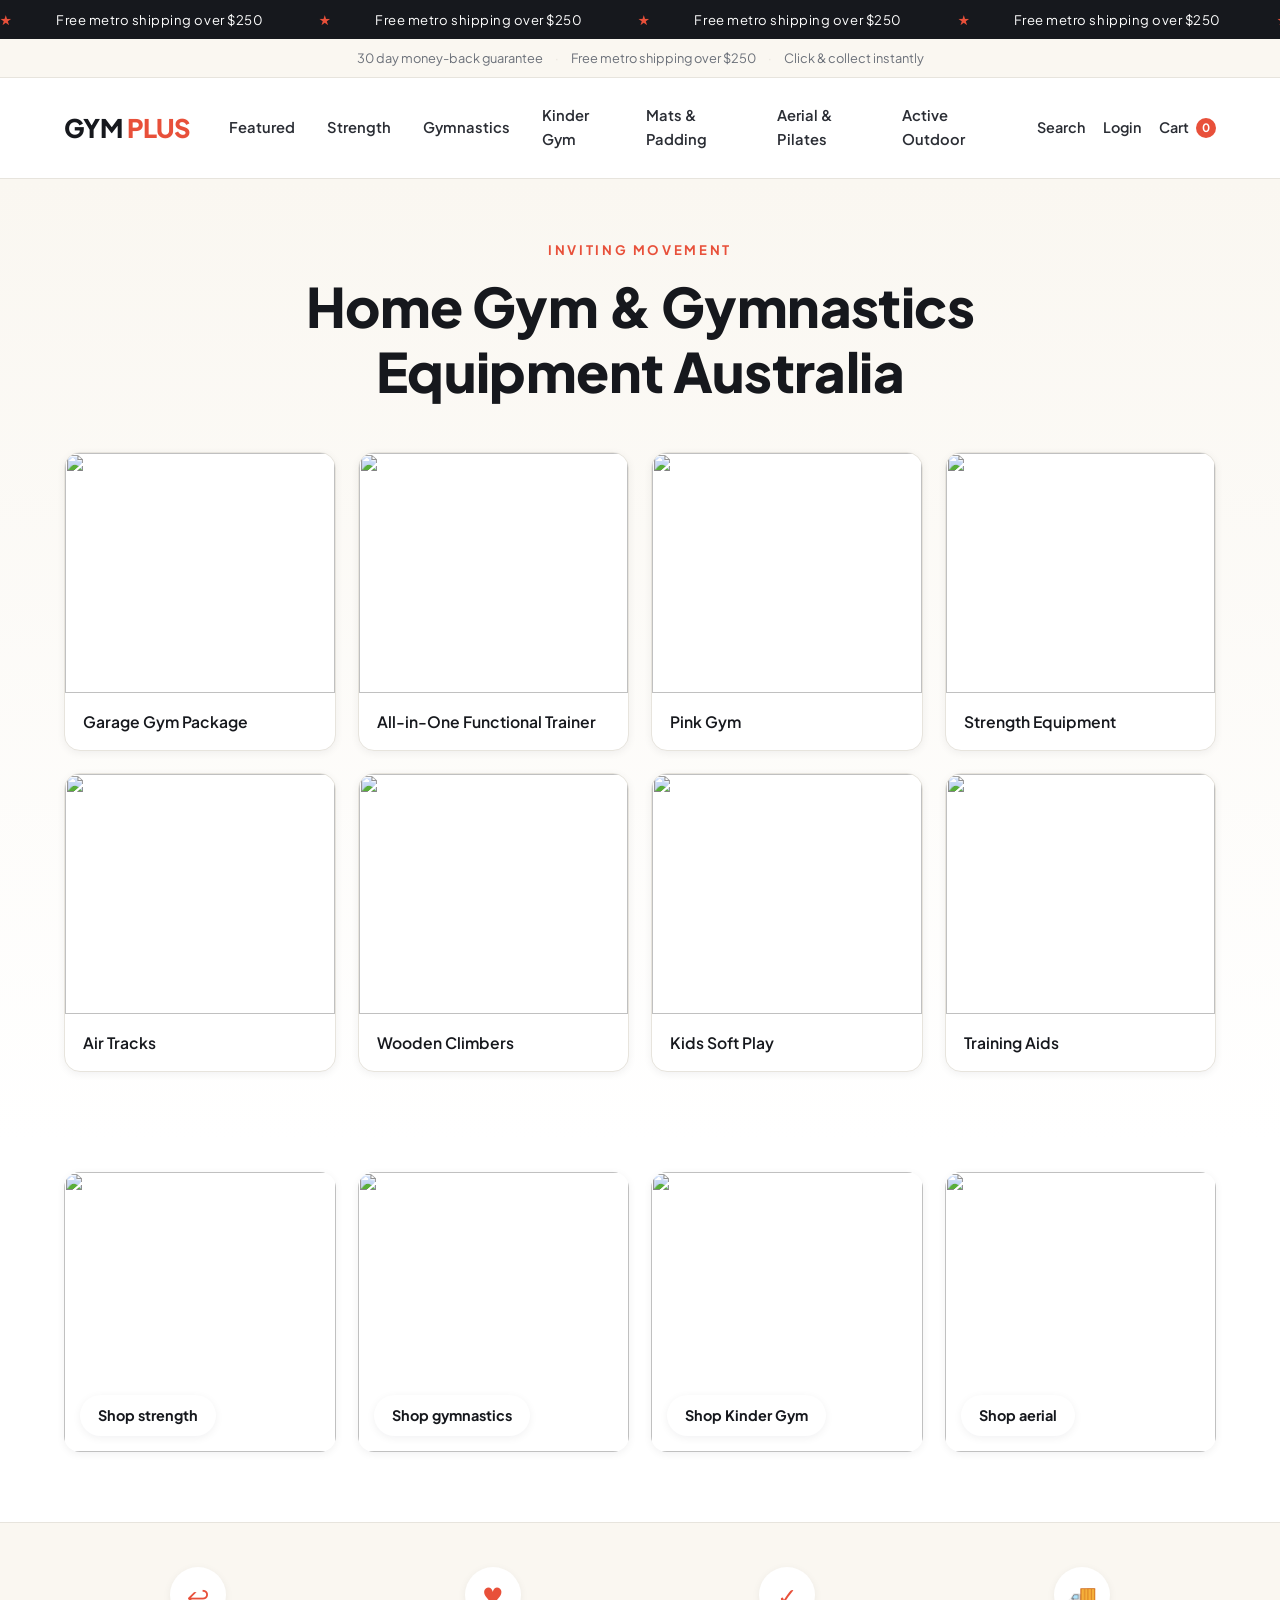
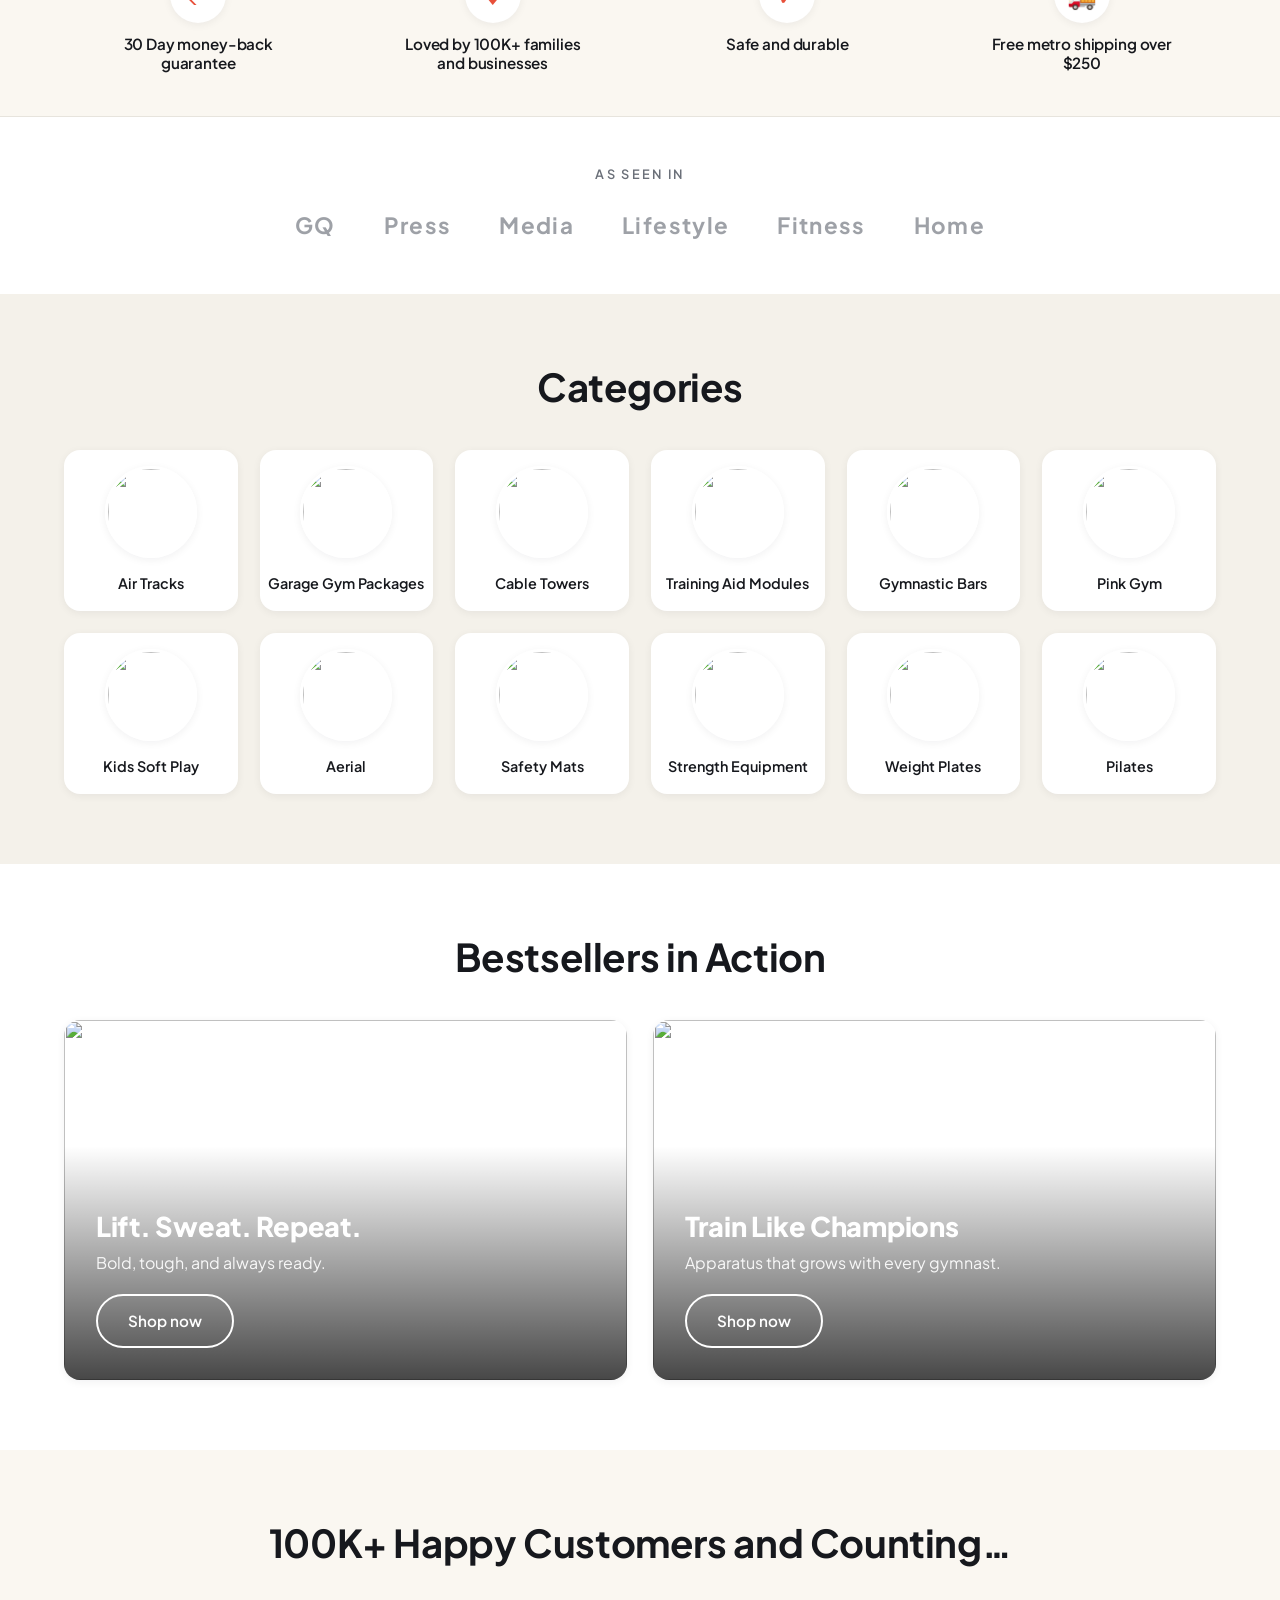
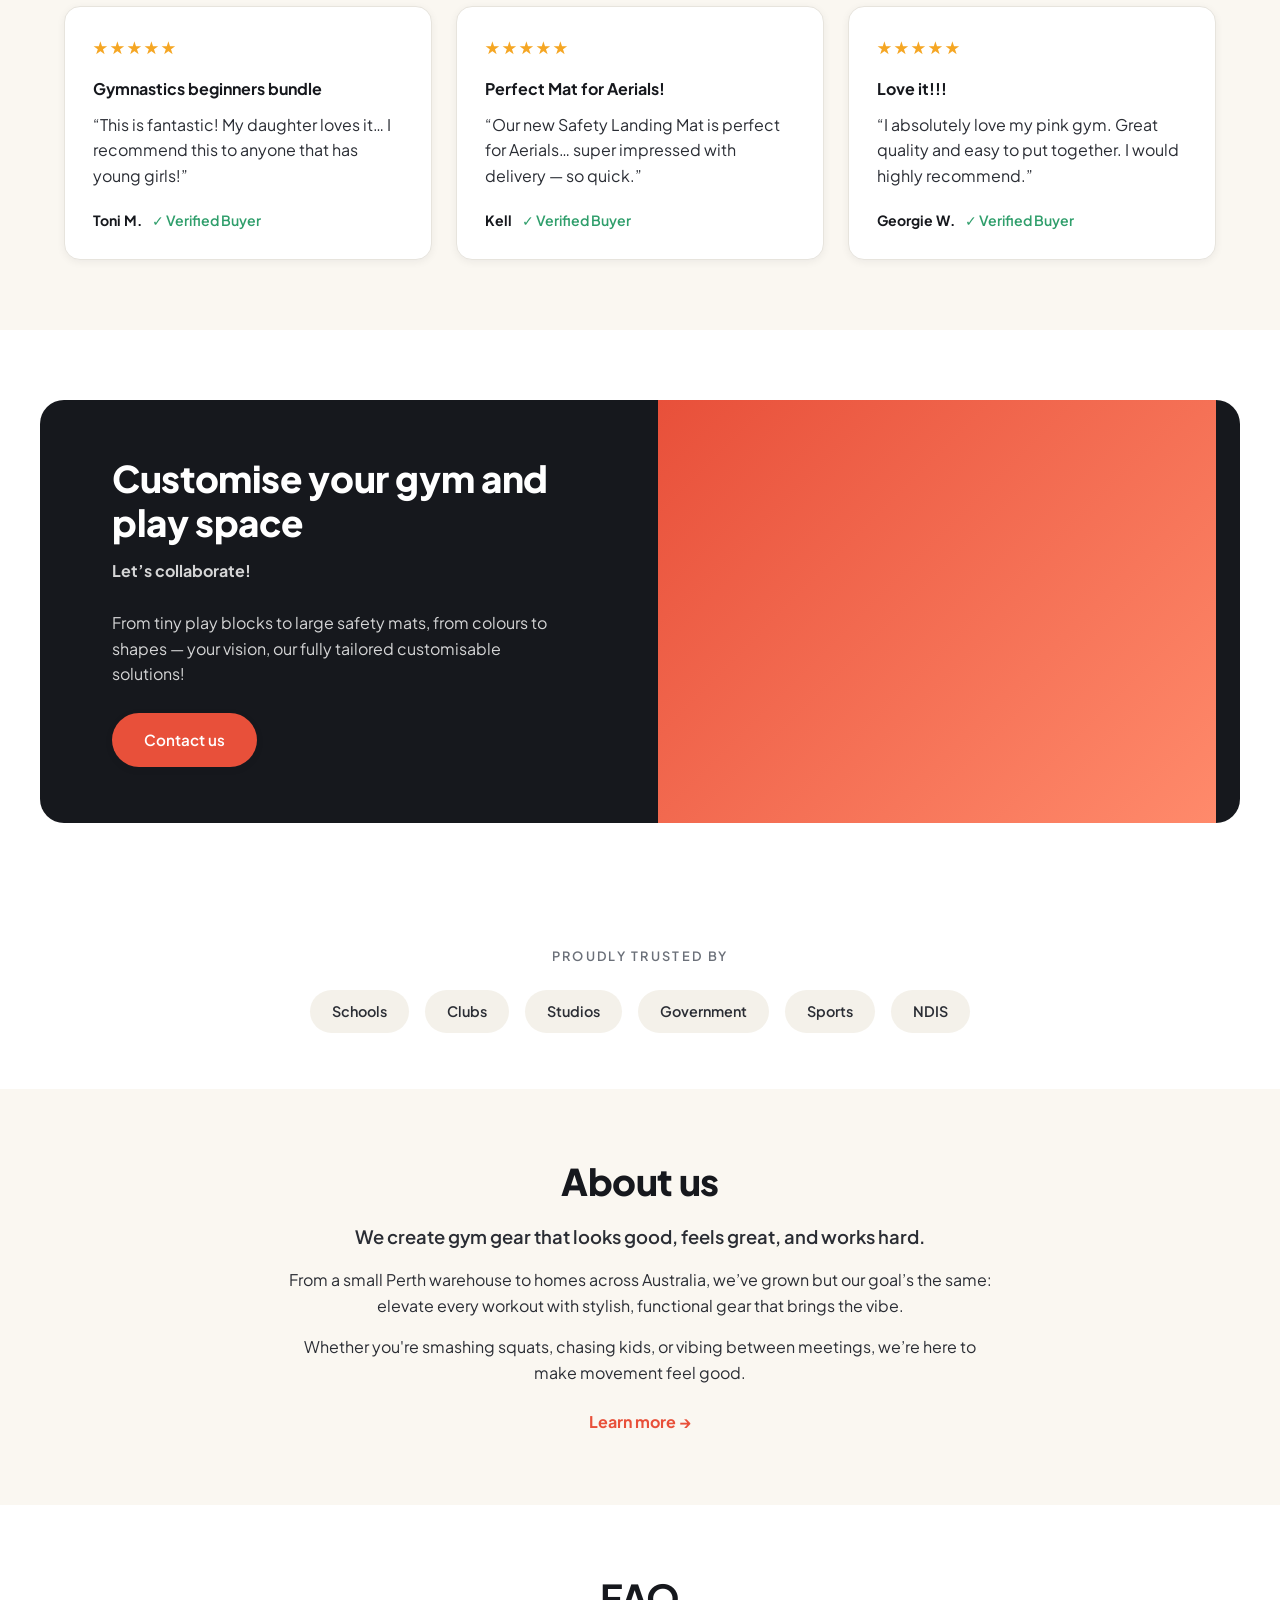
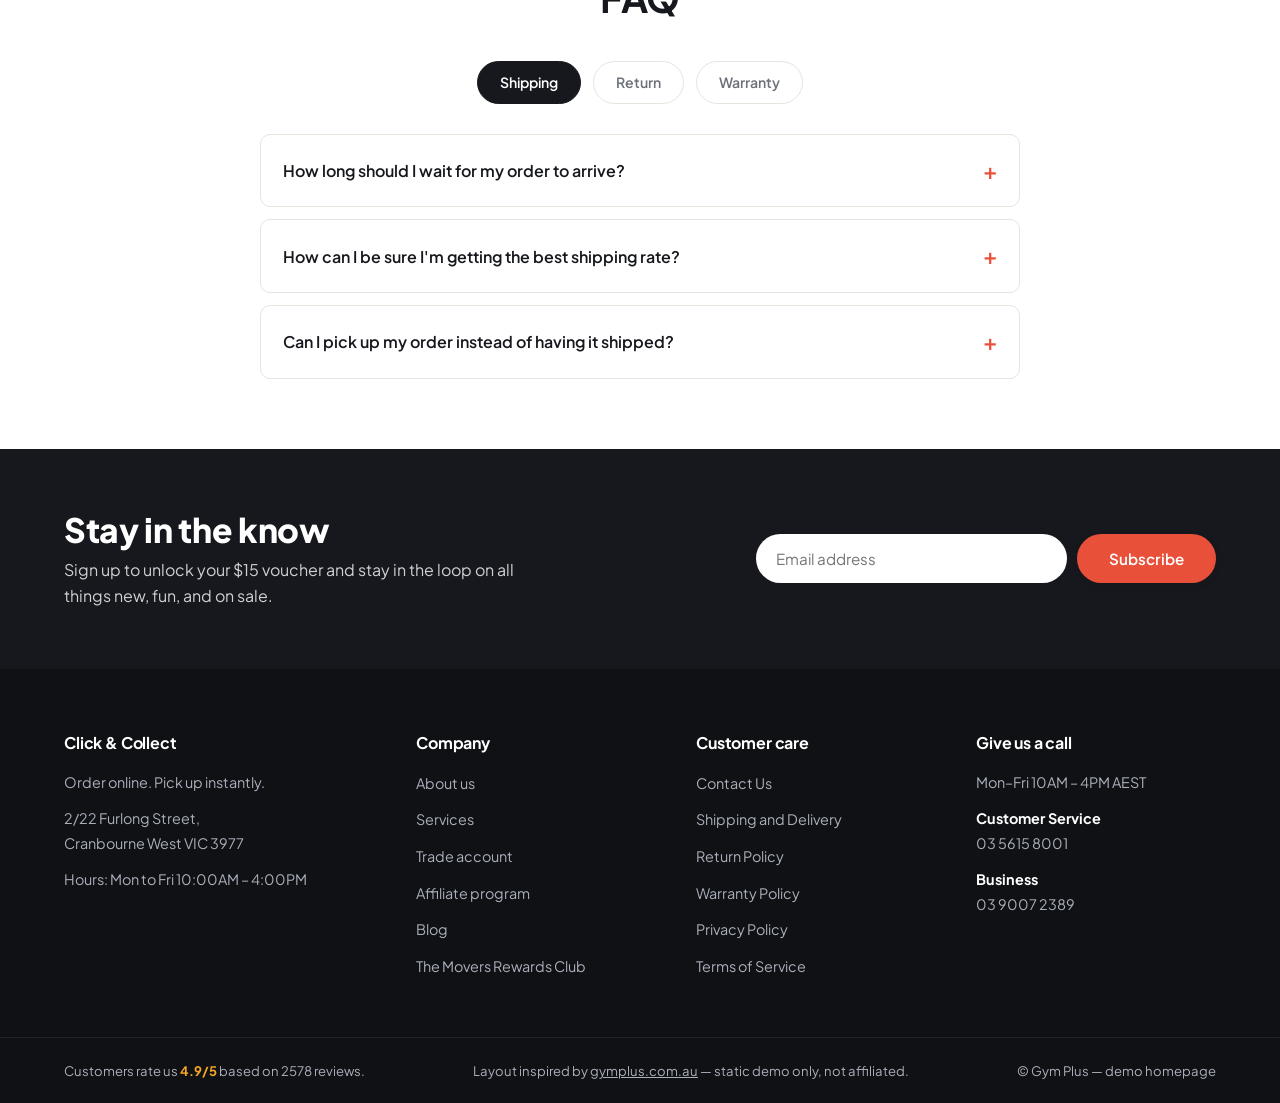
==== commit 201683ee: "." ====
--- a/index.html
+++ b/index.html
@@ -4,7 +4,7 @@
 <head>
   <meta charset="UTF-8" />
   <meta name="viewport" content="width=device-width, initial-scale=1.0" />
-  <title>Home Gym &amp; Gymnastics Equipment Australia | Gym Plus | Inviting Movement</title>
+  <title>Bonus</title>
   <link rel="preconnect" href="https://fonts.googleapis.com" />
   <link rel="preconnect" href="https://fonts.gstatic.com" crossorigin />
   <link
--- a/styles.css
+++ b/styles.css
@@ -1,14 +1,30 @@
+/* ===========================================================
+   Gym Plus — homepage stylesheet
+   Font: Plus Jakarta Sans (loaded in index.html)
+   =========================================================== */
+
 :root {
-  --primary-color: #d10024;
-  --primary-hover: #b0001e;
-  --secondary-color: #1a1a1a;
-  --text-dark: #333333;
-  --text-light: #777777;
-  --bg-light: #f4f4f4;
-  --white: #ffffff;
-  --border-color: #e5e5e5;
-  --transition: all 0.3s ease;
-  --font-main: 'Inter', sans-serif;
+  --ink: #16181d;
+  --ink-soft: #2a2d34;
+  --muted: #6b7079;
+  --line: #e7e4dd;
+  --bg: #ffffff;
+  --bg-cream: #faf7f1;
+  --bg-soft: #f4f1ea;
+  --accent: #e8503a;
+  --accent-hover: #cf3f2b;
+  --accent-soft: #ffe9e3;
+  --gold: #f5a623;
+  --green: #2f9e6b;
+  --radius: 16px;
+  --radius-sm: 10px;
+  --radius-pill: 999px;
+  --shadow-sm: 0 2px 8px rgba(22, 24, 29, 0.06);
+  --shadow-md: 0 12px 30px rgba(22, 24, 29, 0.10);
+  --shadow-lg: 0 24px 60px rgba(22, 24, 29, 0.16);
+  --transition: 0.25s ease;
+  --font-main: 'Plus Jakarta Sans', system-ui, -apple-system, 'Segoe UI', sans-serif;
+  --maxw: 1200px;
 }
 
 * {
@@ -17,17 +33,22 @@
   box-sizing: border-box;
 }
 
+html {
+  scroll-behavior: smooth;
+}
+
 body {
   font-family: var(--font-main);
-  color: var(--text-dark);
+  color: var(--ink);
   line-height: 1.6;
-  background-color: var(--white);
+  background: var(--bg);
+  -webkit-font-smoothing: antialiased;
 }
 
 a {
   text-decoration: none;
   color: inherit;
-  transition: var(--transition);
+  transition: color var(--transition);
 }
 
 ul {
@@ -39,393 +60,941 @@
   display: block;
 }
 
+h1, h2, h3, h4 {
+  line-height: 1.2;
+  letter-spacing: -0.01em;
+}
+
 .container {
-  max-width: 1200px;
+  width: 100%;
+  max-width: var(--maxw);
   margin: 0 auto;
-  padding: 0 15px;
-}
-
-.section-padding {
-  padding: 60px 0;
-}
-
-.section-title {
+  padding: 0 24px;
+}
+
+.sr-only {
+  position: absolute;
+  width: 1px;
+  height: 1px;
+  padding: 0;
+  margin: -1px;
+  overflow: hidden;
+  clip: rect(0, 0, 0, 0);
+  white-space: nowrap;
+  border: 0;
+}
+
+/* ---- Shared section helpers ---- */
+.section-heading {
+  font-size: clamp(1.6rem, 3vw, 2.4rem);
+  font-weight: 700;
   text-align: center;
-  font-size: 2rem;
   margin-bottom: 40px;
+}
+
+.section-label {
+  text-align: center;
+  font-size: 0.8rem;
+  font-weight: 600;
+  letter-spacing: 0.18em;
   text-transform: uppercase;
+  color: var(--muted);
+  margin-bottom: 26px;
+}
+
+/* ---- Buttons ---- */
+.btn-solid,
+.btn-outline {
+  display: inline-block;
+  padding: 13px 30px;
+  font-family: inherit;
+  font-size: 0.95rem;
+  font-weight: 600;
+  border-radius: var(--radius-pill);
+  cursor: pointer;
+  text-align: center;
+  transition: transform var(--transition), background var(--transition),
+    color var(--transition), box-shadow var(--transition);
+  border: 2px solid transparent;
+}
+
+.btn-solid {
+  background: var(--accent);
+  color: #fff;
+  box-shadow: var(--shadow-sm);
+}
+
+.btn-solid:hover {
+  background: var(--accent-hover);
+  transform: translateY(-2px);
+  box-shadow: var(--shadow-md);
+}
+
+.btn-outline {
+  background: transparent;
+  border-color: var(--ink);
+  color: var(--ink);
+}
+
+.btn-outline:hover {
+  background: var(--ink);
+  color: #fff;
+  transform: translateY(-2px);
+}
+
+/* ===========================================================
+   Announcement marquee
+   =========================================================== */
+.announcement {
+  background: var(--ink);
+  color: #fff;
+  overflow: hidden;
+  padding: 9px 0;
+}
+
+.announcement-track {
+  display: flex;
+  gap: 56px;
+  width: max-content;
+  white-space: nowrap;
+  animation: marquee 22s linear infinite;
+  font-size: 0.82rem;
+  letter-spacing: 0.04em;
+}
+
+.announcement-track span {
+  position: relative;
+  padding-left: 56px;
+}
+
+.announcement-track span::before {
+  content: "★";
+  position: absolute;
+  left: 0;
+  color: var(--accent);
+}
+
+@keyframes marquee {
+  from { transform: translateX(0); }
+  to   { transform: translateX(-50%); }
+}
+
+/* ===========================================================
+   Utility bar
+   =========================================================== */
+.utility-bar {
+  background: var(--bg-cream);
+  border-bottom: 1px solid var(--line);
+  font-size: 0.8rem;
+  color: var(--muted);
+}
+
+.utility-list {
+  display: flex;
+  justify-content: center;
+  flex-wrap: wrap;
+  gap: 28px;
+  padding: 9px 0;
+}
+
+.utility-list li {
+  position: relative;
+}
+
+.utility-list li + li::before {
+  content: "·";
+  position: absolute;
+  left: -16px;
+  color: var(--line);
+}
+
+/* ===========================================================
+   Header
+   =========================================================== */
+.site-header {
+  position: sticky;
+  top: 0;
+  z-index: 200;
+  background: rgba(255, 255, 255, 0.92);
+  backdrop-filter: saturate(160%) blur(10px);
+  border-bottom: 1px solid var(--line);
+}
+
+.header-row {
+  display: flex;
+  align-items: center;
+  gap: 24px;
+  padding: 16px 24px;
+}
+
+.logo {
+  font-size: 1.6rem;
+  font-weight: 800;
+  letter-spacing: -0.02em;
+  color: var(--ink);
+  flex-shrink: 0;
+}
+
+.logo span {
+  color: var(--accent);
+}
+
+/* hidden checkbox that drives the mobile menu */
+.nav-cb {
+  display: none;
+}
+
+.main-nav {
+  margin-left: auto;
+}
+
+.nav-root {
+  display: flex;
+  align-items: center;
+  gap: 4px;
+}
+
+.nav-root > li > a {
+  display: block;
+  padding: 10px 14px;
+  font-size: 0.92rem;
+  font-weight: 600;
+  border-radius: var(--radius-sm);
+  color: var(--ink-soft);
+}
+
+.nav-root > li > a:hover {
+  color: var(--accent);
+  background: var(--accent-soft);
+}
+
+.nav-only-mobile {
+  display: none;
+}
+
+/* ---- Mega menu ---- */
+.has-mega {
+  position: relative;
+}
+
+.mega {
+  position: absolute;
+  top: calc(100% + 14px);
+  left: 50%;
+  transform: translateX(-50%) translateY(10px);
+  display: grid;
+  grid-template-columns: repeat(3, minmax(150px, 1fr));
+  gap: 28px;
+  min-width: 520px;
+  padding: 26px 28px;
+  background: #fff;
+  border: 1px solid var(--line);
+  border-radius: var(--radius);
+  box-shadow: var(--shadow-lg);
+  opacity: 0;
+  visibility: hidden;
+  pointer-events: none;
+  transition: opacity var(--transition), transform var(--transition), visibility var(--transition);
+  z-index: 50;
+}
+
+.mega-wide {
+  grid-template-columns: repeat(4, minmax(140px, 1fr));
+  min-width: 680px;
+}
+
+.has-mega:hover .mega,
+.has-mega:focus-within .mega {
+  opacity: 1;
+  visibility: visible;
+  pointer-events: auto;
+  transform: translateX(-50%) translateY(0);
+}
+
+/* small hover bridge so the menu doesn't close in the gap */
+.has-mega::after {
+  content: "";
+  position: absolute;
+  top: 100%;
+  left: 0;
+  right: 0;
+  height: 16px;
+}
+
+.mega-title {
+  font-size: 0.72rem;
   font-weight: 700;
+  letter-spacing: 0.12em;
+  text-transform: uppercase;
+  color: var(--muted);
+  margin-bottom: 12px;
+}
+
+.mega-col a,
+.mega-cta a,
+.mega-promo a {
+  display: block;
+  padding: 6px 0;
+  font-size: 0.92rem;
+  color: var(--ink-soft);
+}
+
+.mega-col a:hover,
+.mega-cta a:hover,
+.mega-promo a:hover {
+  color: var(--accent);
+}
+
+.mega-promo,
+.mega-cta {
+  background: var(--bg-cream);
+  border-radius: var(--radius-sm);
+  padding: 18px;
+}
+
+.mega-promo p,
+.mega-cta strong {
+  display: block;
+  font-weight: 700;
+  margin-bottom: 12px;
+}
+
+.mega-promo a,
+.mega-cta a {
+  font-weight: 600;
+  color: var(--accent);
+}
+
+/* ---- Header actions ---- */
+.header-actions {
+  display: flex;
+  align-items: center;
+  gap: 18px;
+  flex-shrink: 0;
+}
+
+.header-link {
+  font-size: 0.9rem;
+  font-weight: 600;
+  color: var(--ink-soft);
+}
+
+.header-link:hover {
+  color: var(--accent);
+}
+
+.cart-link {
+  display: inline-flex;
+  align-items: center;
+  gap: 7px;
+}
+
+.cart-count {
+  display: inline-flex;
+  align-items: center;
+  justify-content: center;
+  min-width: 20px;
+  height: 20px;
+  padding: 0 5px;
+  font-size: 0.72rem;
+  font-weight: 700;
+  color: #fff;
+  background: var(--accent);
+  border-radius: var(--radius-pill);
+}
+
+/* ---- Hamburger toggle (mobile only) ---- */
+.nav-toggle {
+  display: none;
+  flex-direction: column;
+  justify-content: center;
+  gap: 5px;
+  width: 42px;
+  height: 42px;
+  padding: 10px;
+  border-radius: var(--radius-sm);
+  cursor: pointer;
+}
+
+.nav-toggle span {
+  display: block;
+  height: 2px;
+  width: 100%;
+  background: var(--ink);
+  border-radius: 2px;
+  transition: transform var(--transition), opacity var(--transition);
+}
+
+/* ===========================================================
+   Hero / featured products
+   =========================================================== */
+.hero-shop {
+  background: linear-gradient(180deg, var(--bg-cream) 0%, #fff 100%);
+  padding: 60px 0 70px;
+}
+
+.tagline {
+  text-align: center;
+  font-size: 0.82rem;
+  font-weight: 700;
+  letter-spacing: 0.2em;
+  text-transform: uppercase;
+  color: var(--accent);
+  margin-bottom: 14px;
+}
+
+.hero-title {
+  text-align: center;
+  font-size: clamp(2rem, 5vw, 3.4rem);
+  font-weight: 800;
+  max-width: 900px;
+  margin: 0 auto 48px;
+}
+
+.hero-products {
+  display: grid;
+  grid-template-columns: repeat(4, 1fr);
+  gap: 22px;
+}
+
+.product-tile {
+  display: flex;
+  flex-direction: column;
+  background: #fff;
+  border: 1px solid var(--line);
+  border-radius: var(--radius);
+  overflow: hidden;
+  box-shadow: var(--shadow-sm);
+  transition: transform var(--transition), box-shadow var(--transition);
+}
+
+.product-tile:hover {
+  transform: translateY(-6px);
+  box-shadow: var(--shadow-md);
+}
+
+.product-tile img {
+  width: 100%;
+  aspect-ratio: 4 / 3;
+  object-fit: cover;
+  transition: transform 0.5s ease;
+}
+
+.product-tile:hover img {
+  transform: scale(1.06);
+}
+
+.product-tile span {
+  padding: 16px 18px;
+  font-weight: 600;
+  font-size: 0.98rem;
+}
+
+/* ===========================================================
+   Shop banners
+   =========================================================== */
+.shop-banners {
+  padding: 30px 0 70px;
+}
+
+.shop-banners-grid {
+  display: grid;
+  grid-template-columns: repeat(4, 1fr);
+  gap: 22px;
+}
+
+.shop-banner {
   position: relative;
-}
-
-.section-title::after {
-  content: '';
   display: block;
-  width: 60px;
-  height: 3px;
-  background-color: var(--primary-color);
-  margin: 15px auto 0;
-}
-
-.btn {
+  border-radius: var(--radius);
+  overflow: hidden;
+  box-shadow: var(--shadow-sm);
+}
+
+.shop-banner img {
+  width: 100%;
+  aspect-ratio: 3 / 2;
+  object-fit: cover;
+  transition: transform 0.5s ease;
+}
+
+.shop-banner:hover img {
+  transform: scale(1.07);
+}
+
+.shop-banner span {
+  position: absolute;
+  left: 16px;
+  bottom: 16px;
+  padding: 9px 18px;
+  background: #fff;
+  color: var(--ink);
+  font-weight: 700;
+  font-size: 0.9rem;
+  border-radius: var(--radius-pill);
+  box-shadow: var(--shadow-sm);
+  transition: background var(--transition), color var(--transition);
+}
+
+.shop-banner:hover span {
+  background: var(--accent);
+  color: #fff;
+}
+
+/* ===========================================================
+   Trust icons
+   =========================================================== */
+.trust-icons {
+  background: var(--bg-cream);
+  border-top: 1px solid var(--line);
+  border-bottom: 1px solid var(--line);
+  padding: 44px 0;
+}
+
+.trust-grid {
+  display: grid;
+  grid-template-columns: repeat(4, 1fr);
+  gap: 26px;
+}
+
+.trust-item {
+  display: flex;
+  flex-direction: column;
+  align-items: center;
+  text-align: center;
+  gap: 12px;
+}
+
+.trust-ico {
+  display: inline-flex;
+  align-items: center;
+  justify-content: center;
+  width: 56px;
+  height: 56px;
+  font-size: 1.5rem;
+  background: #fff;
+  color: var(--accent);
+  border-radius: 50%;
+  box-shadow: var(--shadow-sm);
+}
+
+.trust-item h3 {
+  font-size: 0.95rem;
+  font-weight: 600;
+  max-width: 200px;
+}
+
+/* ===========================================================
+   Press strip
+   =========================================================== */
+.press-strip {
+  padding: 50px 0;
+}
+
+.press-logos {
+  display: flex;
+  flex-wrap: wrap;
+  justify-content: center;
+  align-items: center;
+  gap: 48px;
+}
+
+.press-logos span {
+  font-size: 1.4rem;
+  font-weight: 700;
+  letter-spacing: 0.06em;
+  color: var(--muted);
+  opacity: 0.65;
+  transition: opacity var(--transition), color var(--transition);
+}
+
+.press-logos span:hover {
+  opacity: 1;
+  color: var(--ink);
+}
+
+/* ===========================================================
+   Categories
+   =========================================================== */
+.categories {
+  padding: 70px 0;
+  background: var(--bg-soft);
+}
+
+.cat-grid {
+  display: grid;
+  grid-template-columns: repeat(6, 1fr);
+  gap: 22px;
+}
+
+.cat-card {
+  display: flex;
+  flex-direction: column;
+  align-items: center;
+  gap: 14px;
+  text-align: center;
+  padding: 16px 8px;
+  background: #fff;
+  border-radius: var(--radius);
+  box-shadow: var(--shadow-sm);
+  transition: transform var(--transition), box-shadow var(--transition);
+}
+
+.cat-card:hover {
+  transform: translateY(-5px);
+  box-shadow: var(--shadow-md);
+}
+
+.cat-card img {
+  width: 92px;
+  height: 92px;
+  object-fit: cover;
+  border-radius: 50%;
+  border: 3px solid #fff;
+  box-shadow: var(--shadow-sm);
+}
+
+.cat-card span {
+  font-size: 0.9rem;
+  font-weight: 600;
+}
+
+/* ===========================================================
+   Bestsellers
+   =========================================================== */
+.bestsellers {
+  padding: 70px 0;
+}
+
+.best-two {
+  display: grid;
+  grid-template-columns: repeat(2, 1fr);
+  gap: 26px;
+}
+
+.best-card {
+  position: relative;
+  border-radius: var(--radius);
+  overflow: hidden;
+  box-shadow: var(--shadow-sm);
+  min-height: 360px;
+  display: flex;
+  align-items: flex-end;
+}
+
+.best-media {
+  position: absolute;
+  inset: 0;
+}
+
+.best-media img {
+  width: 100%;
+  height: 100%;
+  object-fit: cover;
+  transition: transform 0.6s ease;
+}
+
+.best-card:hover .best-media img {
+  transform: scale(1.05);
+}
+
+.best-card::after {
+  content: "";
+  position: absolute;
+  inset: 0;
+  background: linear-gradient(180deg, rgba(0, 0, 0, 0) 35%, rgba(0, 0, 0, 0.72) 100%);
+}
+
+.best-copy {
+  position: relative;
+  z-index: 2;
+  padding: 32px;
+  color: #fff;
+}
+
+.best-copy h3 {
+  font-size: 1.7rem;
+  font-weight: 800;
+  margin-bottom: 8px;
+}
+
+.best-copy p {
+  margin-bottom: 18px;
+  opacity: 0.92;
+}
+
+.best-copy .btn-outline {
+  border-color: #fff;
+  color: #fff;
+}
+
+.best-copy .btn-outline:hover {
+  background: #fff;
+  color: var(--ink);
+}
+
+/* ===========================================================
+   Reviews
+   =========================================================== */
+.reviews {
+  padding: 70px 0;
+  background: var(--bg-cream);
+}
+
+.review-grid {
+  display: grid;
+  grid-template-columns: repeat(3, 1fr);
+  gap: 24px;
+}
+
+.review-card {
+  background: #fff;
+  border: 1px solid var(--line);
+  border-radius: var(--radius);
+  padding: 28px;
+  box-shadow: var(--shadow-sm);
+}
+
+.stars {
+  color: var(--gold);
+  font-size: 1.05rem;
+  letter-spacing: 2px;
+  margin-bottom: 14px;
+}
+
+.review-title {
+  font-weight: 700;
+  margin-bottom: 10px;
+}
+
+.review-text {
+  color: var(--ink-soft);
+  margin-bottom: 20px;
+}
+
+.review-card footer {
+  display: flex;
+  align-items: center;
+  gap: 10px;
+  font-size: 0.88rem;
+}
+
+.review-card cite {
+  font-style: normal;
+  font-weight: 700;
+}
+
+.verified {
+  color: var(--green);
+  font-weight: 600;
+}
+
+.verified::before {
+  content: "✓ ";
+}
+
+/* ===========================================================
+   CTA — customise
+   =========================================================== */
+.cta-custom {
+  padding: 70px 0;
+}
+
+.cta-custom-inner {
+  display: grid;
+  grid-template-columns: 1fr 1fr;
+  gap: 36px;
+  align-items: stretch;
+  background: var(--ink);
+  color: #fff;
+  border-radius: 24px;
+  overflow: hidden;
+}
+
+.cta-custom-text {
+  padding: 56px 48px;
+}
+
+.cta-custom-text h2 {
+  font-size: clamp(1.6rem, 3vw, 2.3rem);
+  font-weight: 800;
+  margin-bottom: 14px;
+}
+
+.cta-lead {
+  color: var(--accent);
+  font-weight: 700;
+  margin-bottom: 14px;
+}
+
+.cta-custom-text p {
+  color: rgba(255, 255, 255, 0.82);
+  margin-bottom: 26px;
+  max-width: 460px;
+}
+
+.cta-custom-visual {
+  background: linear-gradient(135deg, var(--accent) 0%, #ff8a6b 100%)
+    , url('https://images.unsplash.com/photo-1554284126-aa88f22d8b74?w=900&q=80') center/cover;
+  background-blend-mode: multiply;
+  min-height: 320px;
+}
+
+/* ===========================================================
+   Trusted by
+   =========================================================== */
+.trusted-by {
+  padding: 56px 0;
+}
+
+.trust-partners {
+  display: flex;
+  flex-wrap: wrap;
+  justify-content: center;
+  gap: 16px;
+}
+
+.trust-partners span {
+  padding: 10px 22px;
+  background: var(--bg-soft);
+  border-radius: var(--radius-pill);
+  font-weight: 600;
+  font-size: 0.9rem;
+  color: var(--ink-soft);
+}
+
+/* ===========================================================
+   About
+   =========================================================== */
+.about-block {
+  padding: 70px 0;
+  background: var(--bg-cream);
+}
+
+.about-inner {
+  max-width: 760px;
+  margin: 0 auto;
+  text-align: center;
+}
+
+.about-copy h2 {
+  font-size: clamp(1.6rem, 3vw, 2.3rem);
+  font-weight: 800;
+  margin-bottom: 18px;
+}
+
+.about-lead {
+  font-size: 1.15rem;
+  font-weight: 600;
+  margin-bottom: 18px;
+}
+
+.about-copy p {
+  color: var(--ink-soft);
+  margin-bottom: 16px;
+}
+
+.link-arrow {
   display: inline-block;
-  padding: 10px 25px;
+  margin-top: 8px;
+  font-weight: 700;
+  color: var(--accent);
+}
+
+.link-arrow::after {
+  content: " →";
+  transition: margin var(--transition);
+}
+
+.link-arrow:hover::after {
+  margin-left: 6px;
+}
+
+/* ===========================================================
+   FAQ
+   =========================================================== */
+.faq-block {
+  padding: 70px 0;
+}
+
+.faq-tabs {
+  display: flex;
+  justify-content: center;
+  gap: 12px;
+  margin-bottom: 30px;
+}
+
+.faq-tab {
+  padding: 9px 22px;
+  border: 1px solid var(--line);
+  border-radius: var(--radius-pill);
+  font-size: 0.88rem;
   font-weight: 600;
-  text-align: center;
-  border-radius: 4px;
+  color: var(--muted);
   cursor: pointer;
   transition: var(--transition);
-  border: none;
-}
-
-.btn-primary {
-  background-color: var(--primary-color);
-  color: var(--white);
-}
-
-.btn-primary:hover {
-  background-color: var(--primary-hover);
-}
-
-.btn-block {
-  display: block;
-  width: 100%;
-}
-
-/* Top Bar */
-.top-bar {
-  background-color: var(--secondary-color);
-  color: var(--white);
-  text-align: center;
-  padding: 8px 0;
-  font-size: 0.85rem;
-  letter-spacing: 0.5px;
-}
-
-/* Header */
-.header {
-  border-bottom: 1px solid var(--border-color);
-  background: var(--white);
-  position: sticky;
-  top: 0;
-  z-index: 100;
-  box-shadow: 0 2px 5px rgba(0, 0, 0, 0.05);
-}
-
-.header-inner {
-  display: flex;
+}
+
+.faq-tab:hover,
+.faq-tab:first-child {
+  background: var(--ink);
+  border-color: var(--ink);
+  color: #fff;
+}
+
+.faq-list {
+  max-width: 760px;
+  margin: 0 auto;
+  display: flex;
+  flex-direction: column;
+  gap: 12px;
+}
+
+.faq-item {
+  border: 1px solid var(--line);
+  border-radius: var(--radius-sm);
+  background: #fff;
+  overflow: hidden;
+}
+
+.faq-item summary {
+  list-style: none;
+  cursor: pointer;
+  padding: 18px 22px;
+  font-weight: 600;
+  display: flex;
+  justify-content: space-between;
   align-items: center;
-  justify-content: space-between;
-  padding: 20px 15px;
-}
-
-.logo a {
-  font-size: 2rem;
-  font-weight: 800;
-  color: var(--secondary-color);
-  letter-spacing: 1px;
-}
-
-.search-bar {
-  display: flex;
-  width: 40%;
-  border: 2px solid var(--primary-color);
-  border-radius: 25px;
-  overflow: hidden;
-}
-
-.search-bar input {
-  flex: 1;
-  border: none;
-  padding: 10px 20px;
-  outline: none;
-  font-family: inherit;
-}
-
-.search-bar button {
-  background-color: var(--primary-color);
-  color: var(--white);
-  border: none;
-  padding: 0 20px;
-  cursor: pointer;
-  transition: var(--transition);
-}
-
-.search-bar button:hover {
-  background-color: var(--primary-hover);
-}
-
-.header-icons {
-  display: flex;
-  gap: 20px;
-  font-size: 1.2rem;
-}
-
-.header-icons a {
-  color: var(--secondary-color);
-  position: relative;
-}
-
-.header-icons a:hover {
-  color: var(--primary-color);
-}
-
-.cart-count {
-  position: absolute;
-  top: -8px;
-  right: -10px;
-  background-color: var(--primary-color);
-  color: var(--white);
-  font-size: 0.7rem;
-  font-weight: bold;
-  border-radius: 50%;
-  width: 18px;
-  height: 18px;
-  display: flex;
-  align-items: center;
-  justify-content: center;
-}
-
-/* Main Nav */
-.main-nav {
-  background-color: var(--secondary-color);
-}
-
-.main-nav ul {
-  display: flex;
-  justify-content: center;
-}
-
-.main-nav li a {
-  display: block;
-  padding: 15px 20px;
-  color: var(--white);
-  font-weight: 500;
-  font-size: 0.9rem;
-  text-transform: uppercase;
-}
-
-.main-nav li a:hover {
-  background-color: var(--primary-color);
-}
-
-/* Hero Section */
-.hero {
-  height: 500px;
-  background: linear-gradient(rgba(0, 0, 0, 0.6), rgba(0, 0, 0, 0.6)), url('https://images.unsplash.com/photo-1492684223066-81342ee5ff30?w=1600&q=80') center/cover no-repeat;
-  display: flex;
-  align-items: center;
-  justify-content: center;
-  text-align: center;
-  color: var(--white);
-}
-
-.hero-content h1 {
-  font-size: 3.5rem;
-  font-weight: 700;
-  margin-bottom: 20px;
-  text-transform: uppercase;
-  letter-spacing: 1px;
-}
-
-.hero-content p {
-  font-size: 1.2rem;
-  margin-bottom: 30px;
-  max-width: 600px;
-  margin-left: auto;
-  margin-right: auto;
-}
-
-.hero .btn {
-  font-size: 1.1rem;
-  padding: 12px 35px;
-  border-radius: 30px;
-}
-
-/* Categories */
-.category-grid {
-  display: grid;
-  grid-template-columns: repeat(auto-fit, minmax(160px, 1fr));
-  gap: 20px;
-}
-
-.category-card {
-  text-align: center;
-  background: var(--bg-light);
-  border-radius: 8px;
-  padding: 20px 10px;
-  transition: var(--transition);
-}
-
-.category-card:hover {
-  transform: translateY(-5px);
-  box-shadow: 0 5px 15px rgba(0, 0, 0, 0.1);
-}
-
-.category-card img {
-  width: 100px;
-  height: 100px;
-  object-fit: cover;
-  border-radius: 50%;
-  margin: 0 auto 15px;
-  border: 3px solid var(--white);
-  box-shadow: 0 3px 10px rgba(0, 0, 0, 0.1);
-}
-
-.category-card h3 {
-  font-size: 1rem;
-  font-weight: 600;
-  color: var(--secondary-color);
-}
-
-/* Featured Products */
-.product-grid {
-  display: grid;
-  grid-template-columns: repeat(auto-fit, minmax(250px, 1fr));
-  gap: 30px;
-}
-
-.product-card {
-  border: 1px solid var(--border-color);
-  border-radius: 8px;
-  overflow: hidden;
-  transition: var(--transition);
-  background: var(--white);
-}
-
-.product-card:hover {
-  box-shadow: 0 10px 20px rgba(0, 0, 0, 0.08);
-}
-
-.product-image {
-  position: relative;
-  padding: 20px;
-  background-color: var(--bg-light);
-  overflow: hidden;
-}
-
-.product-image img {
-  width: 100%;
-  height: 200px;
-  object-fit: contain;
-  transition: transform 0.5s ease;
-}
-
-.product-card:hover .product-image img {
-  transform: scale(1.05);
-}
-
-.badge {
-  position: absolute;
-  top: 15px;
-  left: 15px;
-  padding: 4px 10px;
-  font-size: 0.75rem;
-  font-weight: 600;
-  color: var(--white);
-  border-radius: 3px;
-  text-transform: uppercase;
-  z-index: 10;
-}
-
-.badge.sale {
-  background-color: var(--primary-color);
-}
-
-.badge.new {
-  background-color: #28a745;
-}
-
-.product-action {
-  position: absolute;
-  bottom: -50px;
-  left: 0;
-  width: 100%;
-  padding: 0 20px 20px;
-  transition: var(--transition);
-  opacity: 0;
-}
-
-.product-card:hover .product-action {
-  bottom: 0;
-  opacity: 1;
-}
-
-.product-info {
-  padding: 20px;
-}
-
-.product-info h3 {
-  font-size: 1rem;
-  font-weight: 500;
-  margin-bottom: 10px;
-  height: 48px;
-  overflow: hidden;
-}
-
-.price {
-  margin-bottom: 10px;
-}
-
-.current-price {
-  font-size: 1.25rem;
-  font-weight: 700;
-  color: var(--primary-color);
-}
-
-.old-price {
-  font-size: 0.9rem;
-  color: var(--text-light);
-  text-decoration: line-through;
-  margin-left: 10px;
-}
-
-.rating {
-  color: #ffb503;
-  font-size: 0.85rem;
-}
-
-.rating span {
-  color: var(--text-light);
-  margin-left: 5px;
-}
-
-/* Features Banner */
-.features-banner {
-  background-color: var(--bg-light);
-  padding: 40px 0;
-  border-top: 1px solid var(--border-color);
-  border-bottom: 1px solid var(--border-color);
-}
-
-.features-grid {
-  display: grid;
-  grid-template-columns: repeat(auto-fit, minmax(200px, 1fr));
-  gap: 30px;
-  text-align: center;
-}
-
-.feature-item i {
-  font-size: 2.5rem;
-  color: var(--primary-color);
-  margin-bottom: 15px;
-}
-
-.feature-item h4 {
-  font-size: 1.1rem;
-  margin-bottom: 10px;
-  text-transform: uppercase;
-}
-
-.feature-item p {
-  font-size: 0.9rem;
-  color: var(--text-light);
-}
-
-/* Newsletter */
+  gap: 16px;
+}
+
+.faq-item summary::-webkit-details-marker {
+  display: none;
+}
+
+.faq-item summary::after {
+  content: "+";
+  font-size: 1.4rem;
+  color: var(--accent);
+  transition: transform var(--transition);
+}
+
+.faq-item[open] summary::after {
+  transform: rotate(45deg);
+}
+
+.faq-item p {
+  padding: 0 22px 20px;
+  color: var(--ink-soft);
+}
+
+/* ===========================================================
+   Newsletter
+   =========================================================== */
 .newsletter {
-  background-color: var(--secondary-color);
-  color: var(--white);
+  padding: 60px 0;
+  background: var(--ink);
+  color: #fff;
 }
 
 .newsletter-inner {
@@ -436,156 +1005,225 @@
   gap: 30px;
 }
 
-.newsletter-text h2 {
-  font-size: 2rem;
-  margin-bottom: 10px;
+.newsletter-inner h2 {
+  font-size: clamp(1.5rem, 3vw, 2.1rem);
+  font-weight: 800;
+  margin-bottom: 8px;
+}
+
+.newsletter-inner p {
+  color: rgba(255, 255, 255, 0.8);
+  max-width: 460px;
 }
 
 .newsletter-form {
   display: flex;
+  gap: 10px;
   width: 100%;
-  max-width: 500px;
+  max-width: 460px;
 }
 
 .newsletter-form input {
   flex: 1;
-  padding: 12px 20px;
+  padding: 14px 20px;
   border: none;
   outline: none;
-  border-radius: 4px 0 0 4px;
+  border-radius: var(--radius-pill);
   font-family: inherit;
-}
-
-.newsletter-form button {
-  border-radius: 0 4px 4px 0;
-  padding: 12px 30px;
-}
-
-/* Footer */
-.footer {
-  background-color: #111111;
-  color: #aaaaaa;
-  padding-top: 60px;
+  font-size: 0.95rem;
+}
+
+/* ===========================================================
+   Footer
+   =========================================================== */
+.site-footer {
+  background: #0f1115;
+  color: #aab0ba;
+  padding-top: 64px;
 }
 
 .footer-grid {
   display: grid;
-  grid-template-columns: repeat(auto-fit, minmax(220px, 1fr));
+  grid-template-columns: 1.3fr 1fr 1fr 1fr;
   gap: 40px;
-  margin-bottom: 40px;
+  padding-bottom: 48px;
 }
 
 .footer-col h3 {
-  color: var(--white);
-  font-size: 1.2rem;
-  margin-bottom: 25px;
-  text-transform: uppercase;
-  font-weight: 600;
+  color: #fff;
+  font-size: 1rem;
+  font-weight: 700;
+  margin-bottom: 18px;
 }
 
 .footer-col p {
-  margin-bottom: 20px;
   font-size: 0.9rem;
-}
-
-.social-links a {
-  display: inline-flex;
-  align-items: center;
-  justify-content: center;
-  width: 40px;
-  height: 40px;
-  background-color: #222222;
-  color: var(--white);
-  border-radius: 50%;
-  margin-right: 10px;
-  transition: var(--transition);
-}
-
-.social-links a:hover {
-  background-color: var(--primary-color);
+  margin-bottom: 12px;
+  line-height: 1.7;
 }
 
 .footer-col ul li {
-  margin-bottom: 12px;
+  margin-bottom: 11px;
 }
 
 .footer-col ul li a {
   font-size: 0.9rem;
+  color: #aab0ba;
 }
 
 .footer-col ul li a:hover {
-  color: var(--primary-color);
-  padding-left: 5px;
-}
-
-.contact-info li {
-  display: flex;
-  gap: 10px;
-  margin-bottom: 15px;
-  font-size: 0.9rem;
-}
-
-.contact-info i {
-  color: var(--primary-color);
-  margin-top: 5px;
+  color: #fff;
+}
+
+.footer-contact strong {
+  color: #fff;
 }
 
 .footer-bottom {
-  background-color: #050505;
-  padding: 20px 0;
-  text-align: center;
-}
-
-.footer-bottom .container {
+  border-top: 1px solid rgba(255, 255, 255, 0.08);
+  padding: 22px 0;
+}
+
+.footer-bottom-inner {
   display: flex;
   flex-wrap: wrap;
+  align-items: center;
   justify-content: space-between;
-  align-items: center;
-  gap: 15px;
-}
-
-.payment-methods {
-  font-size: 1.8rem;
-  display: flex;
-  gap: 15px;
-  color: #666;
-}
-
-/* Responsive */
+  gap: 12px;
+  font-size: 0.82rem;
+}
+
+.reviews-badge strong {
+  color: var(--gold);
+}
+
+.legal a {
+  color: #aab0ba;
+  text-decoration: underline;
+}
+
+.legal a:hover {
+  color: #fff;
+}
+
+/* ===========================================================
+   Responsive
+   =========================================================== */
+@media (max-width: 1024px) {
+  .hero-products,
+  .shop-banners-grid {
+    grid-template-columns: repeat(2, 1fr);
+  }
+  .cat-grid {
+    grid-template-columns: repeat(4, 1fr);
+  }
+  .footer-grid {
+    grid-template-columns: 1fr 1fr;
+  }
+}
+
+@media (max-width: 900px) {
+  /* show hamburger, hide inline nav */
+  .nav-toggle {
+    display: flex;
+    order: 3;
+    margin-left: auto;
+  }
+  .header-actions {
+    order: 2;
+  }
+  .main-nav {
+    position: fixed;
+    inset: 0 0 0 auto;
+    width: min(82vw, 340px);
+    margin: 0;
+    padding: 88px 22px 32px;
+    background: #fff;
+    box-shadow: var(--shadow-lg);
+    transform: translateX(100%);
+    transition: transform 0.3s ease;
+    overflow-y: auto;
+    z-index: 150;
+  }
+  .nav-cb:checked ~ .main-nav {
+    transform: translateX(0);
+  }
+  .nav-root {
+    flex-direction: column;
+    align-items: stretch;
+    gap: 2px;
+  }
+  .nav-root > li > a {
+    padding: 14px 12px;
+    border-bottom: 1px solid var(--line);
+    border-radius: 0;
+    font-size: 1rem;
+  }
+  .nav-only-mobile {
+    display: block;
+  }
+  /* mega menus collapse on mobile to keep the drawer tidy */
+  .mega {
+    display: none;
+  }
+  /* burger -> X animation */
+  .nav-cb:checked ~ .nav-toggle span:nth-child(1) {
+    transform: translateY(7px) rotate(45deg);
+  }
+  .nav-cb:checked ~ .nav-toggle span:nth-child(2) {
+    opacity: 0;
+  }
+  .nav-cb:checked ~ .nav-toggle span:nth-child(3) {
+    transform: translateY(-7px) rotate(-45deg);
+  }
+}
+
 @media (max-width: 768px) {
-  .header-inner {
-    flex-direction: column;
-    gap: 15px;
-  }
-
-  .search-bar {
-    width: 100%;
-  }
-
-  .main-nav ul {
-    flex-wrap: wrap;
-  }
-
-  .main-nav li a {
-    padding: 10px 15px;
-  }
-
-  .hero-content h1 {
-    font-size: 2.5rem;
-  }
-
+  .trust-grid {
+    grid-template-columns: repeat(2, 1fr);
+  }
+  .best-two,
+  .review-grid,
+  .cta-custom-inner {
+    grid-template-columns: 1fr;
+  }
+  .cta-custom-text {
+    padding: 40px 28px;
+  }
+  .cta-custom-visual {
+    min-height: 220px;
+  }
   .newsletter-inner {
     flex-direction: column;
     text-align: center;
   }
-
-  .footer-bottom .container {
-    flex-direction: column;
+  .newsletter-form {
+    max-width: 100%;
+  }
+  .footer-bottom-inner {
     justify-content: center;
-  }
-
-  .payment-methods {
-    justify-content: center;
-    width: 100%;
-  }
-}+    text-align: center;
+  }
+}
+
+@media (max-width: 560px) {
+  .container {
+    padding: 0 16px;
+  }
+  .hero-products,
+  .shop-banners-grid,
+  .cat-grid {
+    grid-template-columns: 1fr 1fr;
+  }
+  .review-grid {
+    grid-template-columns: 1fr;
+  }
+  .footer-grid {
+    grid-template-columns: 1fr;
+    gap: 30px;
+  }
+  .utility-list {
+    gap: 18px;
+    font-size: 0.74rem;
+  }
+}
